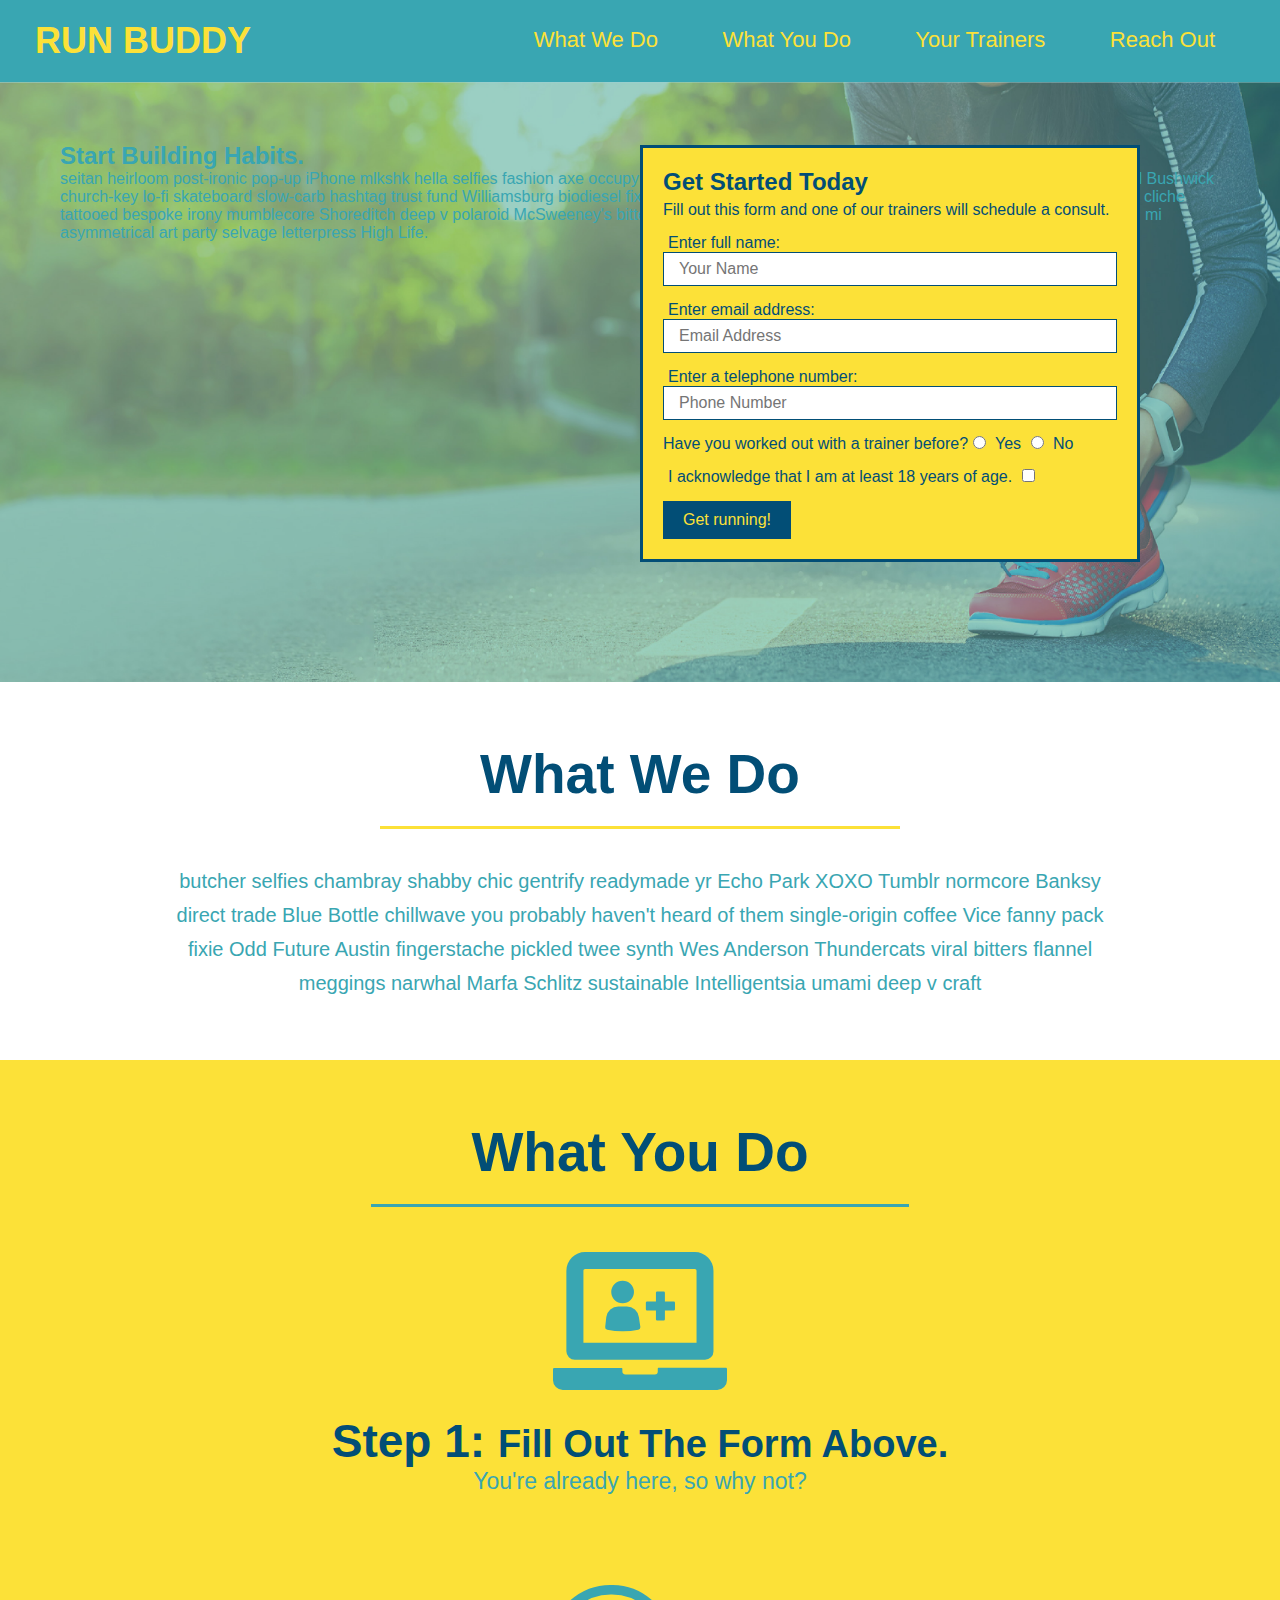
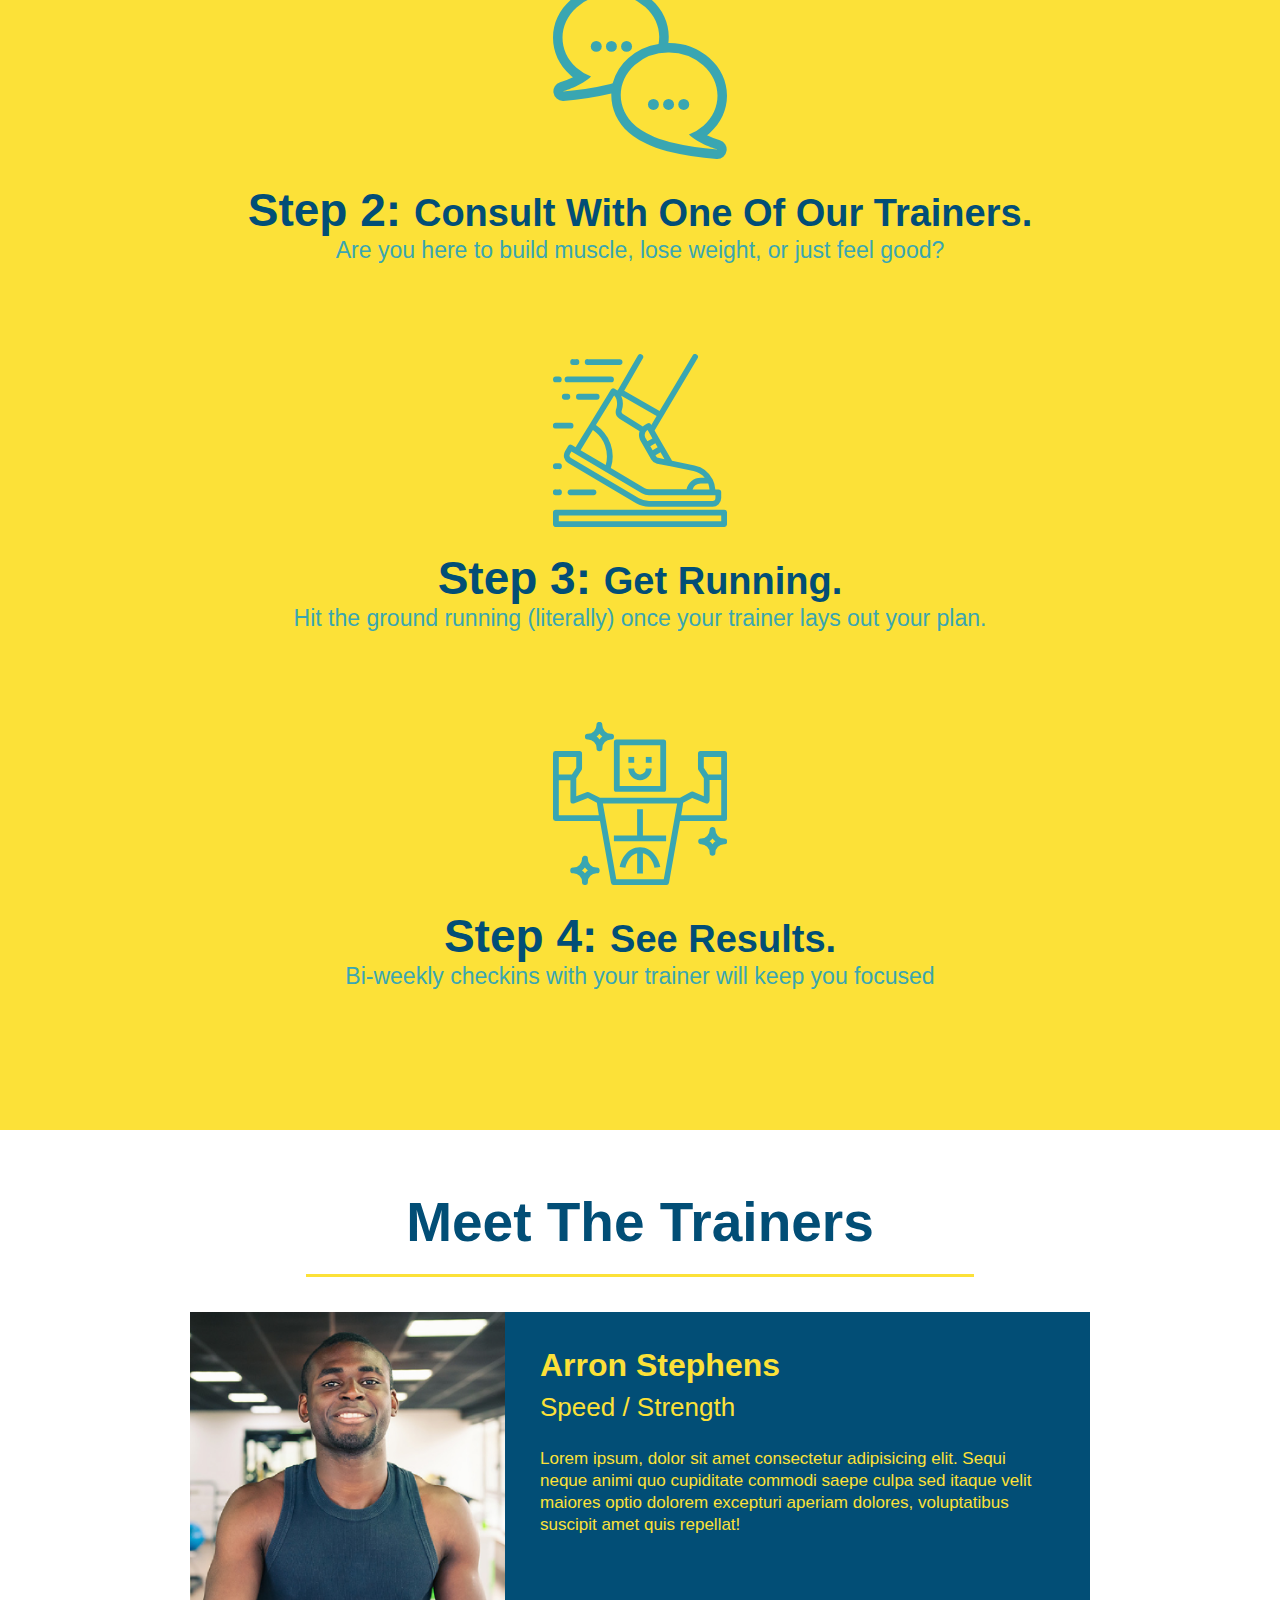
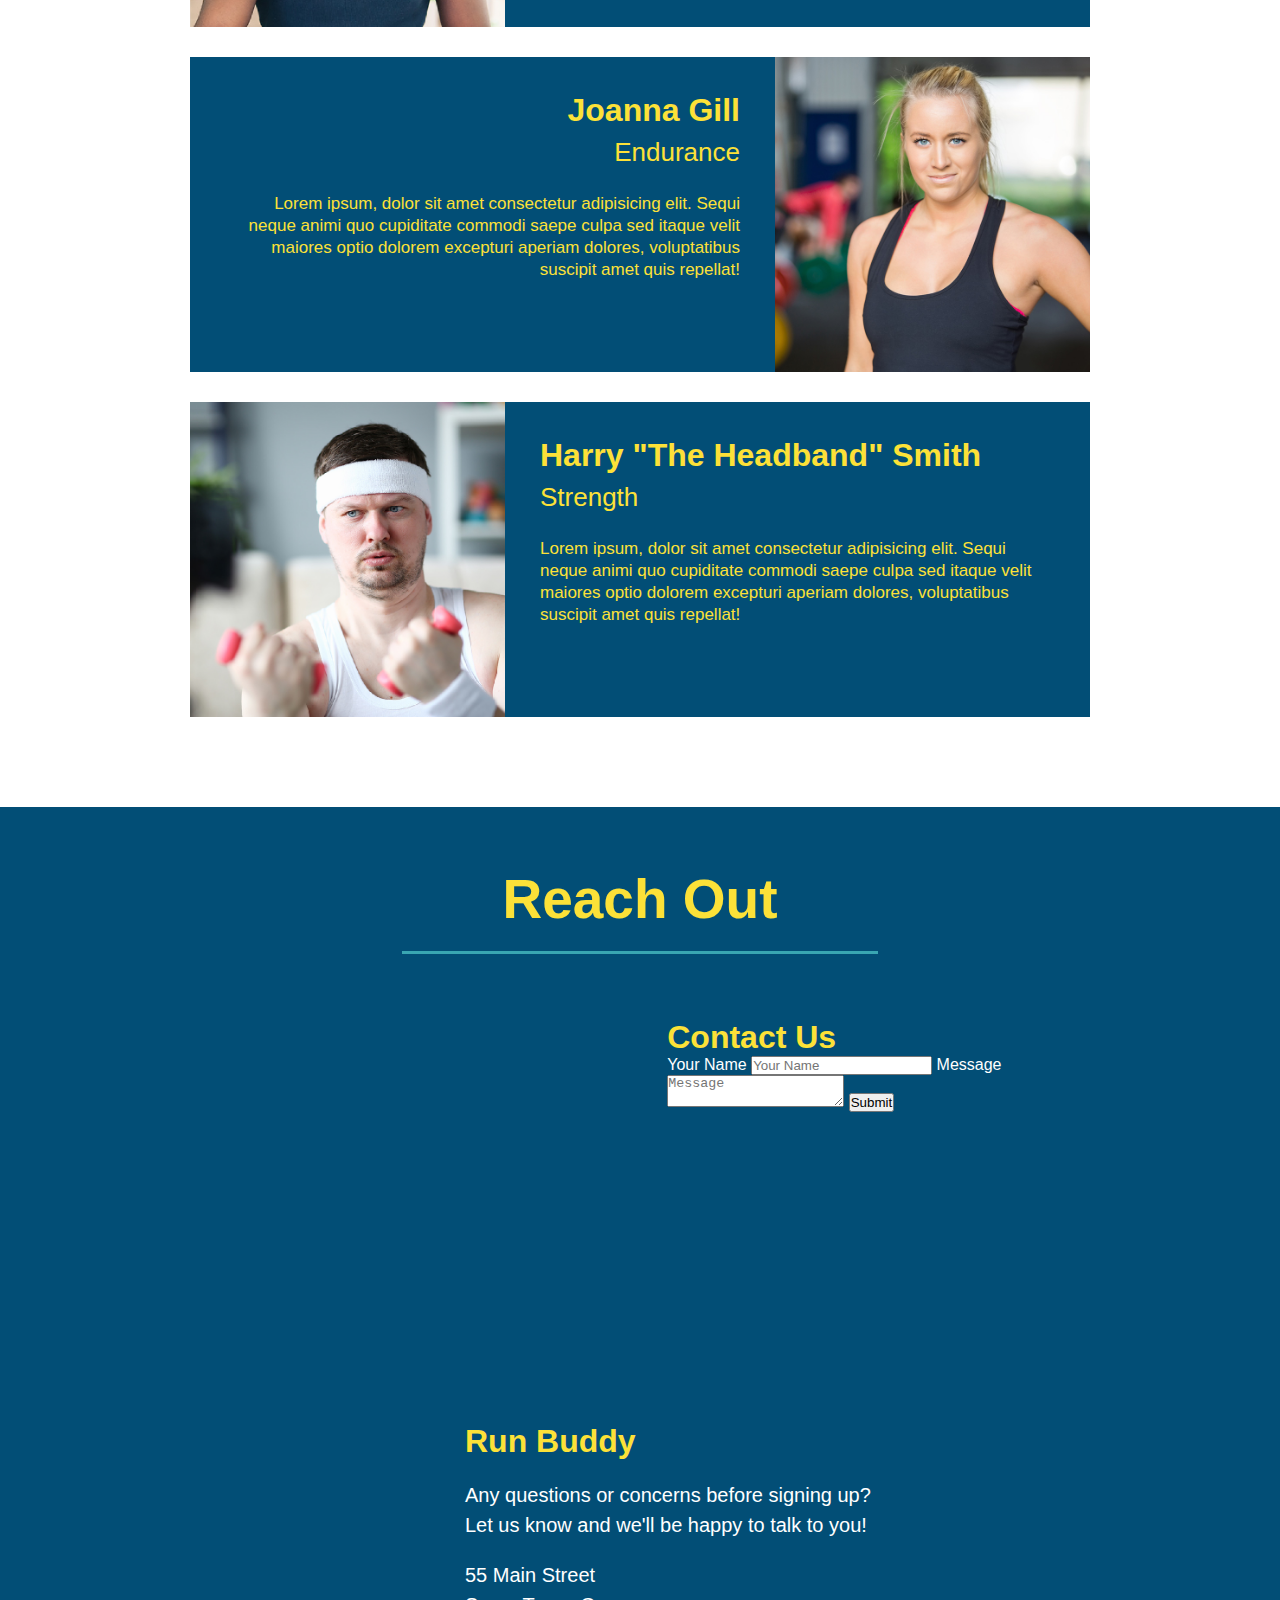
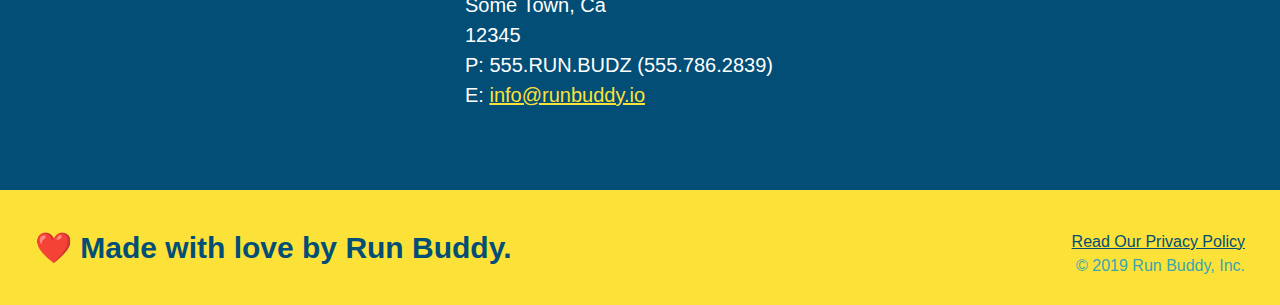
==== index.html @ 4c163f7d "add flexbox to header" ====
<!DOCTYPE html>
<html lang="en">
  <head>
    <meta charset="UTF-8" />
    <link rel="stylesheet" href="./assets/css/style.css">
    <title>Run Buddy</title>
  </head>
  <body>
    <!-- navigation tags - block level element -->
    <header>
      <h1>
        <a href="/">RUN BUDDY</a>
      </h1>
      <nav>
        <ul>
          <li>
            <a href="#what-we-do">What We Do</a>
          </li>
          <li>
            <a href="#what-you-do">What You Do</a>
          </li>
          <li>
            <a href="#your-trainers">Your Trainers</a>
          </li>
          <li>
            <a href="#reach-out">Reach Out</a>
          </li>
          
        </ul>
      </nav>
    </header>
    <!-- end navigation -->

    <!-- hero/jumbotron -->
    <section class="hero">
      <div class="hero-cta">
        <h2>Start Building Habits.</h2>
        <p>
          seitan heirloom post-ironic pop-up iPhone mlkshk hella selfies fashion axe occupy readymade put a bird on it
          messenger bag Wes Anderson Schlitz plaid Bushwick church-key lo-fi skateboard slow-carb hashtag trust fund
          Williamsburg biodiesel fixie farm-to-table 8-bit banjo XOXO Banksy chillwave bicycle rights retro cliche
          tattooed bespoke irony mumblecore Shoreditch deep v polaroid McSweeney's bitters cray gentrify tofu Marfa you
          probably haven't heard of them yr banh mi asymmetrical art party selvage letterpress High Life.
        </p>
      </div>

      <div class="hero-form">
        <h3>Get Started Today</h3>
        <p>Fill out this form and one of our trainers will schedule a consult.</p>
        <form>
          <label for="name">Enter full name:</label>
          <input type="text" placeholder="Your Name" id="name" name="name" class="form-input" />
          <label for="email">Enter email address:</label>
          <input type="email" placeholder="Email Address" id="email" name="email" class="form-input" />
          <label for="phone">Enter a telephone number:</label>
          <input type="tel" placeholder="Phone Number" name="phone" id="phone" class="form-input" />
          <p>
            Have you worked out with a trainer before? 
            <input type="radio" name="trainer-confirm" id="trainer-yes" />
            <label for="trainer-yes">Yes</label>
            <input type="radio" name="trainer-confirm" id="trainer-no"/>
            <label for="trainer-no">No</label>
          </p>
          <p>
            <label for="checkbox">
              I acknowledge that I am at least 18 years of age.
            </label>
            <input type="checkbox" name="checkpoint1" id="checkbox" />
          </p>
          <button type="submit">
            Get running!
          </button>
        </form>
      </div>
    </section>
    <!-- end header -->

    <!-- "what we do" start - <section> -->
    <section id="what-we-do" class="intro">
      <h2 class="section-title primary-border">
        What We Do
      </h2>
      <p>
        butcher selfies chambray shabby chic gentrify readymade yr Echo Park XOXO Tumblr normcore Banksy direct trade  Blue Bottle chillwave you probably haven't heard of them single-origin coffee Vice fanny pack fixie Odd Future Austin fingerstache pickled twee synth Wes Anderson Thundercats viral bitters flannel meggings narwhal Marfa Schlitz sustainable Intelligentsia umami deep v craft
      </p>
    </section>
    <!-- end "what we do" -->

    <!-- "what you do" start -->
    <section id="what-you-do" class="steps">
      <h2 class="section-title secondary-border">
        What You Do
      </h2> 
      <div>
        <img src="./assets/images/step-1.svg" alt="" />
        <h3>Step 1: <span>Fill Out The Form Above.</span></h3>
        <p>You're already here, so why not?</p>
      </div>
      <div>
        <img src="./assets/images/step-2.svg" alt="" />
        <h3>Step 2: <span>Consult With One Of Our Trainers.</span></h3>
        <p>Are you here to build muscle, lose weight, or just feel good?</p>
      </div>
      <div>
        <img src="./assets/images/step-3.svg" alt="" />
        <h3>Step 3: <span>Get Running.</span></h3>
        <p>Hit the ground running (literally) once your trainer lays out your plan.</p>
      </div>
      <div>
        <img src="./assets/images/step-4.svg" alt="" />
        <h3>Step 4: <span>See Results.</span></h3>
        <p>Bi-weekly checkins with your trainer will keep you focused</p>
      </div>
    </section>
    <!-- "what you do" end -->

    <!-- "meet the trainers" start -->
    <section id="your-trainers" class="trainers">
      <h2 class="section-title primary-border">
        Meet The Trainers
      </h2>

      <article class="trainer">
        <img src="./assets/images/trainer-1.jpg" alt="Arron Stephens in his workout clothes, ready to pump iron" />
        <div class="trainer-bio text-left">
          <h3>Arron Stephens</h3>
          <h4>Speed / Strength</h4>
          <p>Lorem ipsum, dolor sit amet consectetur adipisicing elit. Sequi neque animi quo cupiditate commodi saepe culpa sed itaque velit maiores optio dolorem excepturi aperiam dolores, voluptatibus suscipit amet quis repellat!</p>
        </div>
      </article>

       <article class="trainer">
         <div class="trainer-bio text-right">
           <h3>Joanna Gill</h3>
           <h4>Endurance</h4>
           <p>Lorem ipsum, dolor sit amet consectetur adipisicing elit. Sequi neque animi quo cupiditate commodi saepe culpa sed itaque velit maiores optio dolorem excepturi aperiam dolores, voluptatibus suscipit amet quis repellat!</p>
          </div>
          <img src="./assets/images/trainer-2.jpg" alt="Joanna Gill cooling off after a work out" />
        </article>

       <article class="trainer">
        <img src="./assets/images/trainer-3.jpg" alt="Harry Smith wearing a headband and lifting comically small pink weights" />
        <div class="trainer-bio text-left">
          <h3>Harry "The Headband" Smith</h3>
          <h4>Strength</h4>
          <p>Lorem ipsum, dolor sit amet consectetur adipisicing elit. Sequi neque animi quo cupiditate commodi saepe culpa sed itaque velit maiores optio dolorem excepturi aperiam dolores, voluptatibus suscipit amet quis repellat!</p>
        </div>
      </article>
    </section>
    <!-- "meet the trainers" end -->

    <!-- "reach out" start -->
    <section id="reach-out" class="contact">
      <h2 class="section-title secondary-border">
        Reach Out
      </h2>

      <div class="contact-info">
        <iframe
          src="https://www.google.com/maps/embed?pb=!1m14!1m12!1m3!1d12182.30520634488!2d-74.0652613!3d40.2407219!2m3!1f0!2f0!3f0!3m2!1i1024!2i768!4f13.1!5e0!3m2!1sen!2sus!4v1561060983193!5m2!1sen!2sus"
          frameborder="0" style="border:0" allowfullscreen>
        </iframe>

        <div class="contact-form">
          <h3>Contact Us</h3>
          <form>
            <label for="contact-name">Your Name</label>
            <input type="text" id="contact-name" placeholder="Your Name" />
        
            <label for="contact-message">Message</label>
            <textarea id="contact-message" placeholder="Message"></textarea>
        
            <button type="submit">Submit</button>
          </form>
        </div>

        <div>
          <h3>Run Buddy</h3>
          <p>
            Any questions or concerns before signing up? 
            <br/>
            Let us know and we'll be happy to talk to you!
          </p>

          <address>
            55 Main Street <br/>
            Some Town, Ca <br/>
            12345<br/>
            P: 555.RUN.BUDZ (555.786.2839)<br/>
            E: <a href="mailto:info@runbuddy.io">info@runbuddy.io</a>
          </address>
          
        </div>
      </div>
    </section>
    <!-- "reach out" end -->

    <!-- footer -->
    <footer>
      <h2>❤️ Made with love by Run Buddy.</h2>
      <div>
        <a href="./privacy-policy.html">Read Our Privacy Policy</a><br/>
        &copy; 2019 Run Buddy, Inc.
      </div>
    </footer>
    <!-- footer end -->
  </body>
</html>
---- assets/css/style.css ----
* {
  box-sizing: border-box;
  margin: 0;
  padding: 0;
}

body {
  color: #39a6b2;
  font-family: Helvetica, Arial, sans-serif;
}


/* HEADER / NAV BAR STYLES START */

header {
  padding: 20px 35px;
  background-color: #39a6b2;
  display: flex;
  justify-content: space-between;
  flex-wrap: wrap;
}

header h1 {
  font-weight: bold;
  margin: 0;
  font-size: 36px;
  color: #fce138;
}

header a {
  text-decoration: none;
  color: #fce138;
}

header nav {
  margin: 7px 0;
}

header nav ul li {
  display: inline;
}

header nav ul li a {
  margin: 0 30px;
  font-weight: lighter;
  font-size: 22px;
}

/* HEADER / NAVBAR STYLES END */



/* FOOTER STYLES START */
footer {
  background: #fce138;
  padding: 40px 35px;
  width: 100%;
}

footer h2 {
  display: inline;
  color: #024e76;
  font-size: 30px;
  margin: 0;
}

footer div {
  float: right;
  line-height: 1.5;
  text-align: right;
}

footer a {
  color: #024e76;
}
/* END FOOTER STYLES */

/* STYLE ALL SECTION TAGS */
section {
  padding: 60px;
}

/* HERO STYLES START */
.hero {
  background-image: url('../images/hero-bg.jpg');
  background-size: cover;
  background-position: center;
  position: relative;
  height: 600px;
}

.hero-form {
  border: 3px solid #024e76;
  background-color: #fce138;
  padding: 20px;
  width: 500px;
  color: #024e76;
  position: absolute;
  bottom: 120px;
  right: 140px;
}

.hero-form h3 {
  font-size: 24px;
  margin: 0;
}
.hero-form p {
  margin: 5px 0 15px 0;
}

.form-input {
  border: 1px solid #024e76;
  display: block;
  padding: 7px 15px;
  font-size: 16px;
  color: #024e76;
  width: 100%;
  margin-bottom: 15px; 
}

.hero-form label {
  margin: 0 5px;
}

.hero-form button {
  color: #fce138;
  background-color: #024e76;
  border: none;
  padding: 10px 20px;
  font-size: 16px;
} 
/* HERO STYLES END */


/* SECTION TITLE STYLES START */
.section-title {
  font-size: 55px;
  display: inline-block;
  padding: 0 100px 20px 100px;
  border-bottom: 3px solid;
  margin-bottom: 35px;
  color: #024e76;
}

.primary-border {
  border-color: #fce138;
}

.secondary-border {
  border-color: #39a6b2;
}
/* SECTION TITLE STYLES END */

/* WHAT WE DO STYLES */
.intro {
  text-align: center;
}

.intro p {
  line-height: 1.7;
  color: #39a6b2;
  width: 80%;
  margin: 0 auto;
  font-size: 20px;
}
/* WHAT YOU DO STYLES END */


/* WHAT YOU DO STYLES START */
.steps { 
  text-align: center;
  background: #fce138;
}

.steps div {
  margin-bottom: 80px;
}

.steps img {
  width: 15%;
  margin: 10px 0;
} 

.steps h3 {
  color: #024e76;
  font-size: 46px;
  margin-top: 10px;
}

.steps span {
  font-size: 38px;
}

.steps p {
  color: #39a6b2;
  font-size: 23px;
}
/* WHAT YOU DO STYLES END */

/* MEET THE TRAINERS START */
.trainers {
  text-align: center;
}

.trainer {
  width: 900px;
  margin: 0 auto 30px auto;
  background: #024e76;
  color: #fce138;
  overflow: auto;
}

.trainer img {
  width: 35%;
  float: left;
}

.trainer-bio {
  padding: 35px;
  float: left;
  width: 65%;
}

.trainer-bio h3 {
  font-size: 32px;
  margin-bottom: 8px;
}

.trainer-bio h4 {
  font-weight: lighter;
  font-size: 26px;
  margin-bottom: 25px;
}

.trainer-bio p {
  font-size: 17px;
  line-height: 1.3;
}
/* TRAINER STYLES END */

/* REACH OUT STYLES START */
.contact {
  text-align: center;
  background: #024e76;
}

.contact h2 {
  color: #fce138;
}

.contact-info iframe {
  width: 400px;
height: 400px;
}

.contact-info div {
  width: 410px;
  display: inline-block;
  vertical-align: top;
  text-align: left;
  margin: 30px 0 0 60px;
  color: white;
}

.contact-info h3 {
  color: #fce138;
  font-size: 32px;
}

.contact-info p, .contact-info address {
  margin: 20px 0;
  line-height: 1.5;
  font-size: 20px;
  font-style: normal;
}

.contact-info a {
  color: #fce138;
}


/* REACH OUT STYLES END */

/* UTILITIES */
.text-left {
  text-align: left;
}

.text-right {
  text-align: right;
}
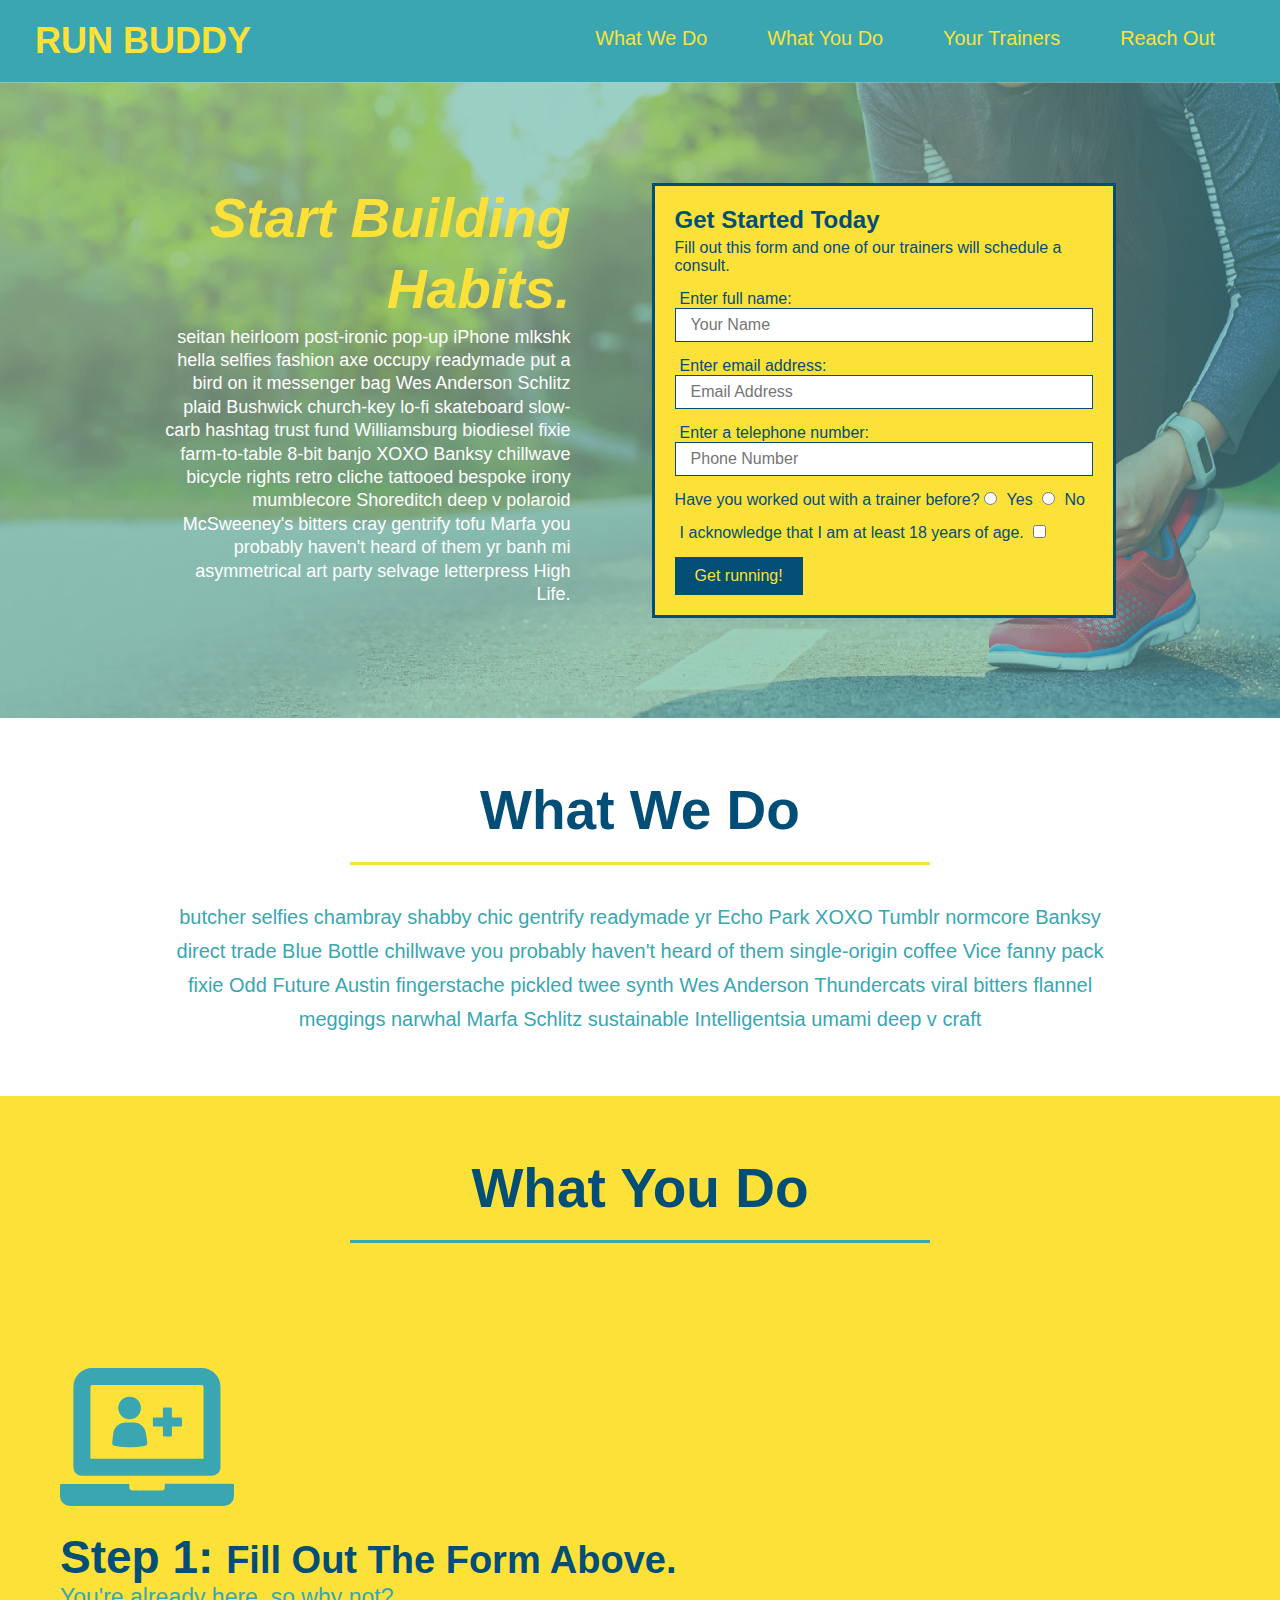
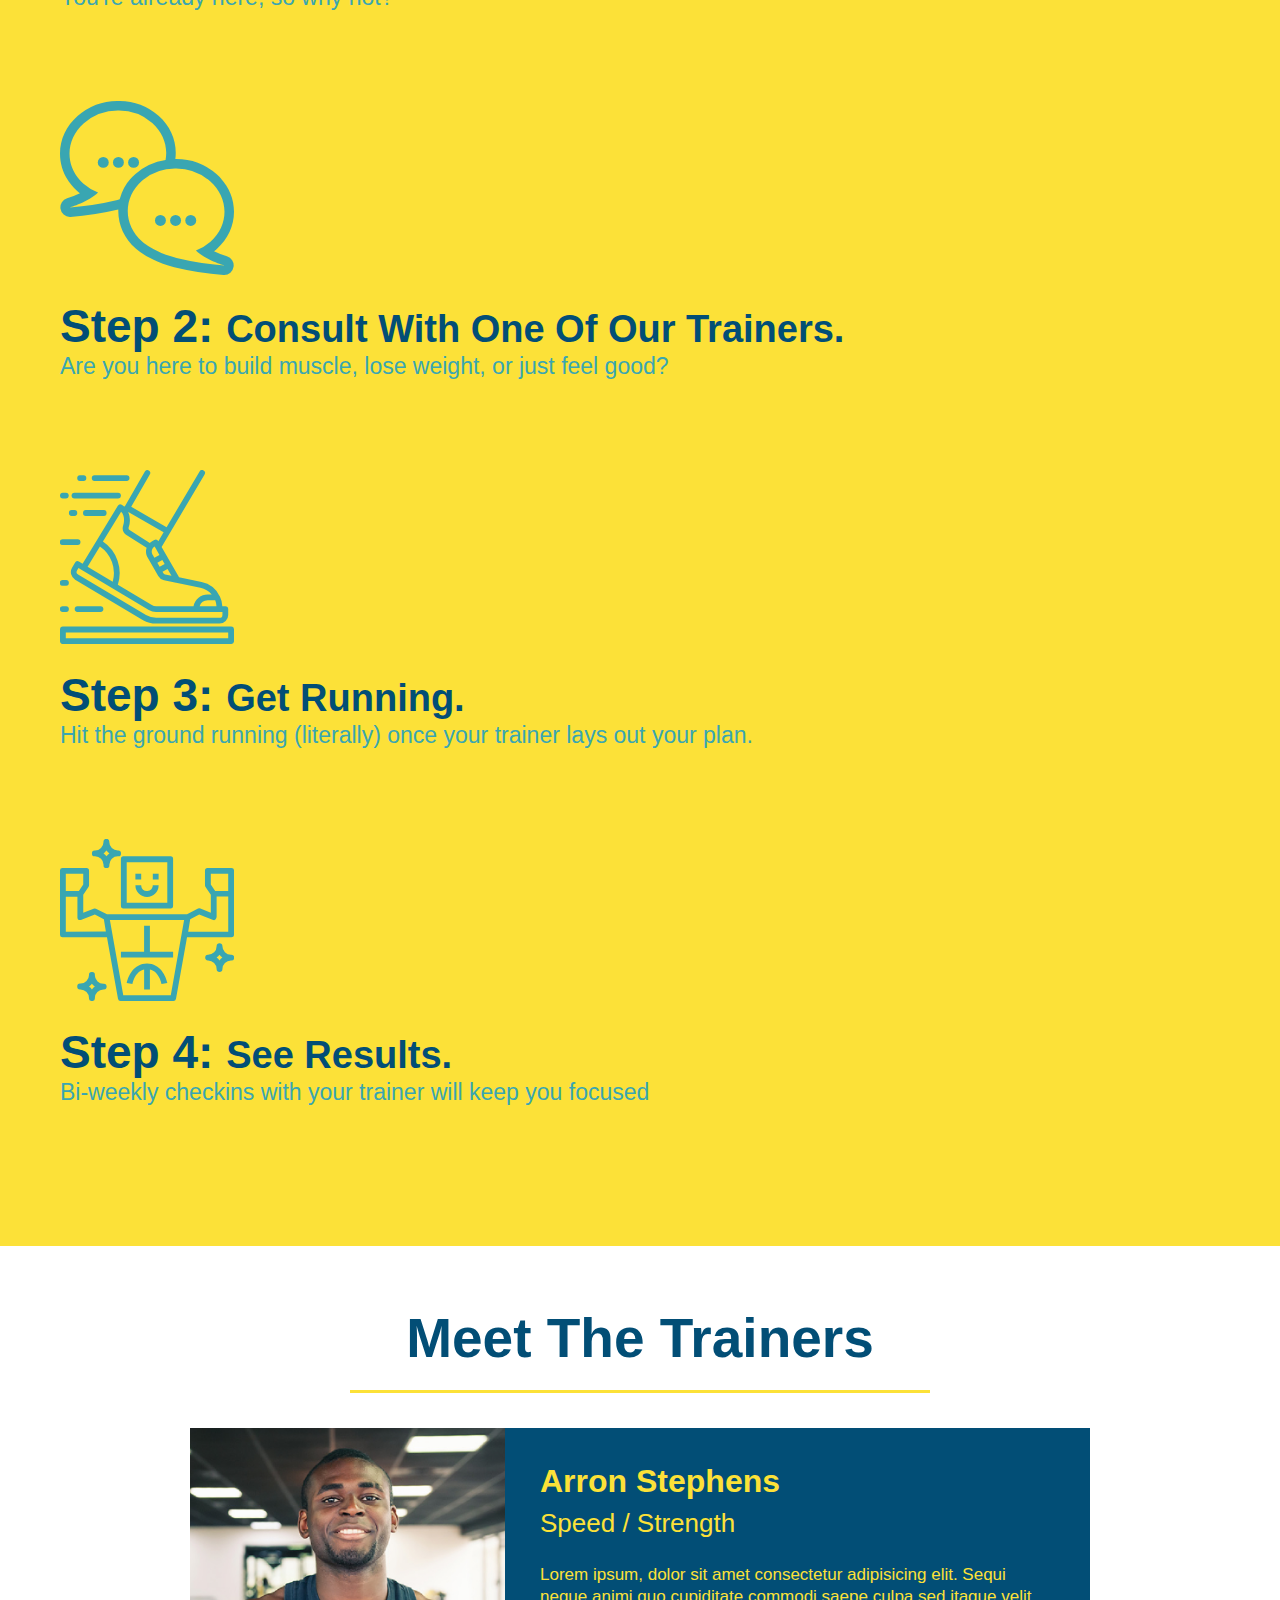
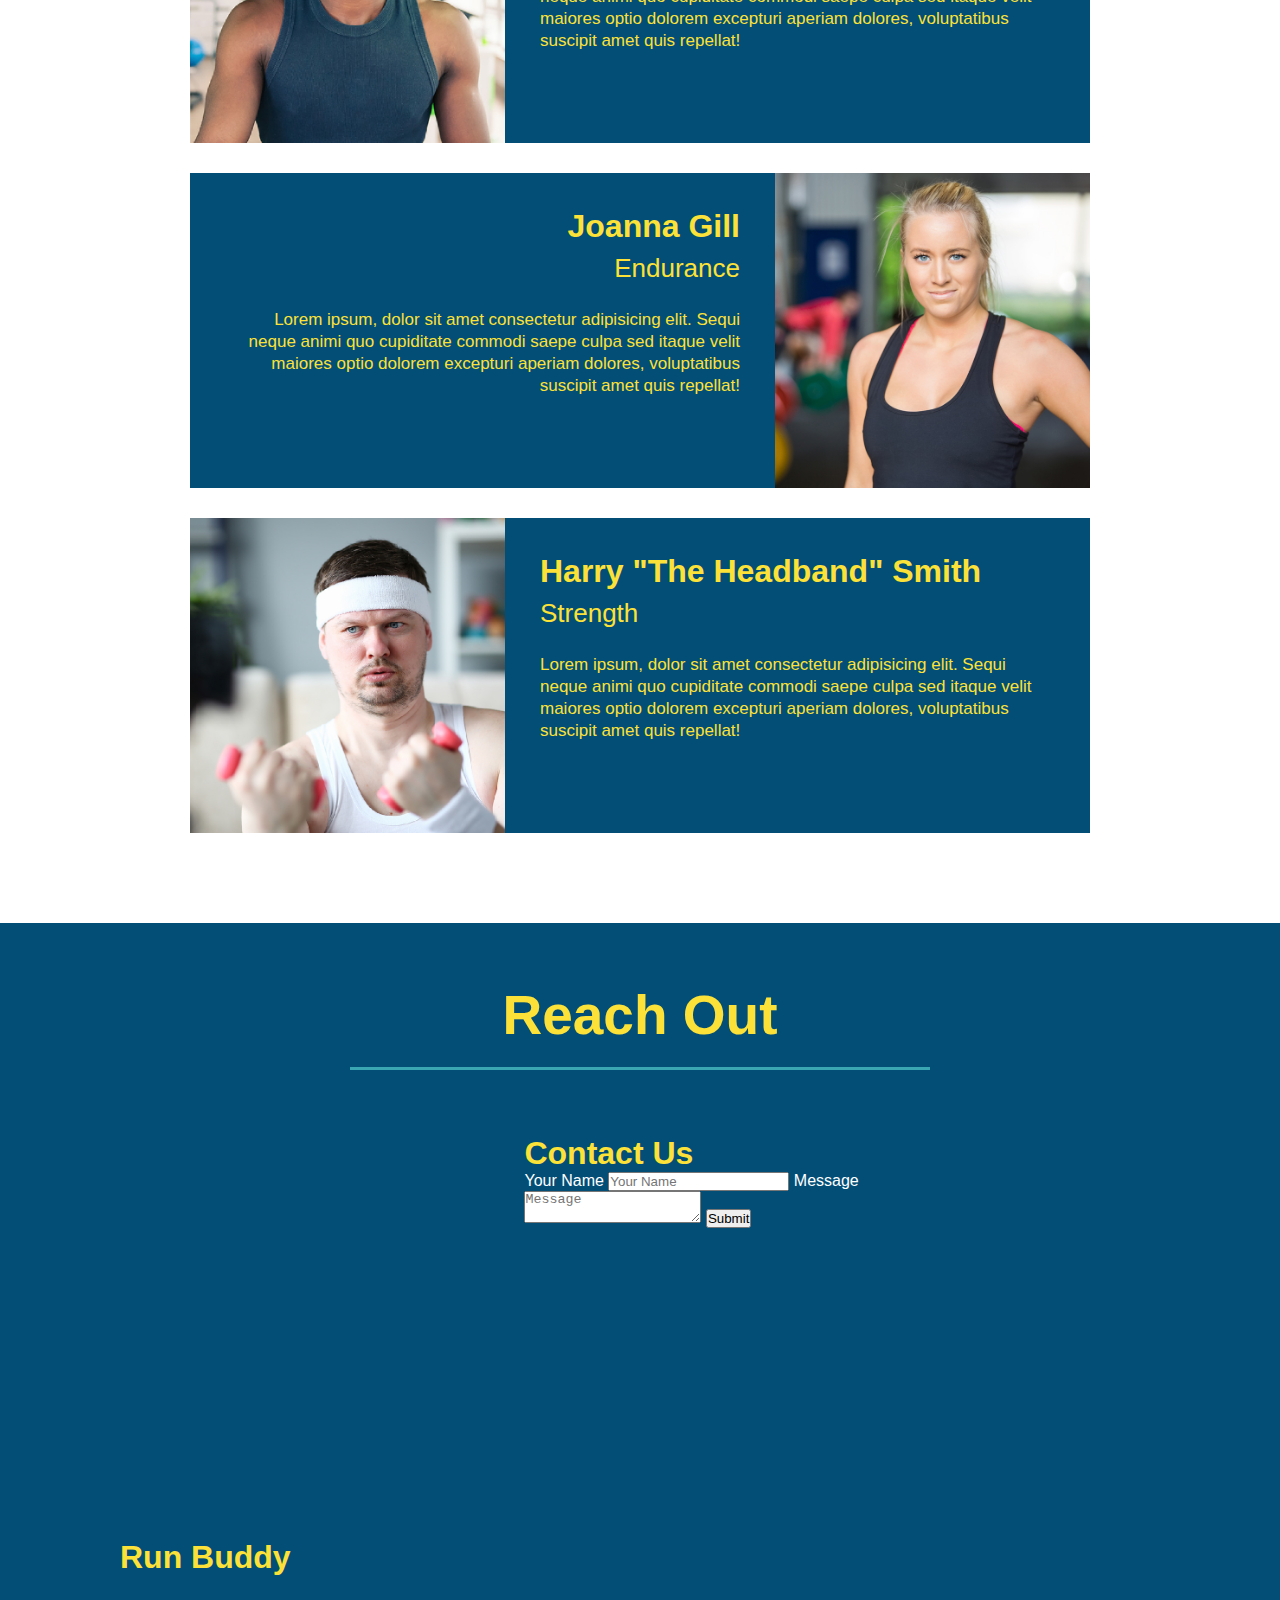
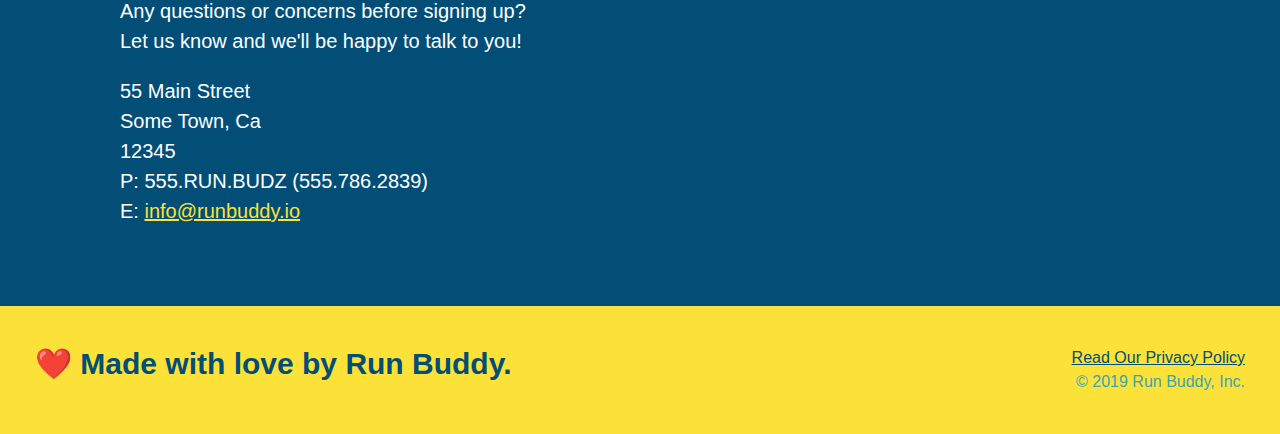
==== commit 290f27a9: "center the section titles using flexbox" ====
--- a/index.html
+++ b/index.html
@@ -77,20 +77,27 @@
 
     <!-- "what we do" start - <section> -->
     <section id="what-we-do" class="intro">
-      <h2 class="section-title primary-border">
-        What We Do
-      </h2>
+      <div class="flex-row">
+        <h2 class="section-title primary-border">
+          What We Do
+        </h2>
+      </div>
+      <div class="flex-row">
       <p>
         butcher selfies chambray shabby chic gentrify readymade yr Echo Park XOXO Tumblr normcore Banksy direct trade  Blue Bottle chillwave you probably haven't heard of them single-origin coffee Vice fanny pack fixie Odd Future Austin fingerstache pickled twee synth Wes Anderson Thundercats viral bitters flannel meggings narwhal Marfa Schlitz sustainable Intelligentsia umami deep v craft
       </p>
+      </div>
+      
     </section>
     <!-- end "what we do" -->
 
     <!-- "what you do" start -->
     <section id="what-you-do" class="steps">
-      <h2 class="section-title secondary-border">
-        What You Do
-      </h2> 
+      <div class="flex-row">
+        <h2 class="section-title secondary-border">
+          What You Do
+        </h2> 
+      </div>
       <div>
         <img src="./assets/images/step-1.svg" alt="" />
         <h3>Step 1: <span>Fill Out The Form Above.</span></h3>
@@ -116,9 +123,11 @@
 
     <!-- "meet the trainers" start -->
     <section id="your-trainers" class="trainers">
-      <h2 class="section-title primary-border">
-        Meet The Trainers
-      </h2>
+      <div class="flex-row">
+        <h2 class="section-title primary-border">
+          Meet The Trainers
+        </h2>
+      </div>
 
       <article class="trainer">
         <img src="./assets/images/trainer-1.jpg" alt="Arron Stephens in his workout clothes, ready to pump iron" />
@@ -151,9 +160,11 @@
 
     <!-- "reach out" start -->
     <section id="reach-out" class="contact">
-      <h2 class="section-title secondary-border">
-        Reach Out
-      </h2>
+      <div class="flex-row">
+        <h2 class="section-title secondary-border">
+          Reach Out
+        </h2>
+      </div>
 
       <div class="contact-info">
         <iframe
--- a/assets/css/style.css
+++ b/assets/css/style.css
@@ -36,14 +36,18 @@
   margin: 7px 0;
 }
 
-header nav ul li {
-  display: inline;
+header nav ul {
+  display: flex;
+  flex-wrap: wrap;
+  justify-content: space-between;
+  align-items: center;
+  list-style: none;
 }
 
 header nav ul li a {
   margin: 0 30px;
   font-weight: lighter;
-  font-size: 22px;
+  font-size: 1.55vw;
 }
 
 /* HEADER / NAVBAR STYLES END */
@@ -55,17 +59,18 @@
   background: #fce138;
   padding: 40px 35px;
   width: 100%;
+  display: flex;
+  justify-content: space-between;
+  flex-wrap: wrap;
 }
 
 footer h2 {
-  display: inline;
   color: #024e76;
   font-size: 30px;
   margin: 0;
 }
 
 footer div {
-  float: right;
   line-height: 1.5;
   text-align: right;
 }
@@ -85,19 +90,33 @@
   background-image: url('../images/hero-bg.jpg');
   background-size: cover;
   background-position: center;
-  position: relative;
-  height: 600px;
+  display: flex;
+  justify-content: center;
+  flex-wrap: wrap;
+}
+
+.hero-cta {
+  width: 35%;
+  text-align: right;
+  margin: 3.5%;
+  color: #fff;
+  font-size: 18px;
+  line-height: 1.3;
+}
+
+.hero-cta h2 {
+  font-style: italic;
+  font-size: 55px;
+  color: #fce138;
 }
 
 .hero-form {
   border: 3px solid #024e76;
   background-color: #fce138;
   padding: 20px;
-  width: 500px;
-  color: #024e76;
-  position: absolute;
-  bottom: 120px;
-  right: 140px;
+  color: #024e76;
+  width: 40%;
+  margin: 3.5%;
 }
 
 .hero-form h3 {
@@ -135,11 +154,12 @@
 /* SECTION TITLE STYLES START */
 .section-title {
   font-size: 55px;
-  display: inline-block;
-  padding: 0 100px 20px 100px;
   border-bottom: 3px solid;
-  margin-bottom: 35px;
-  color: #024e76;
+  color: #024e76;
+  padding-bottom: 20px;
+  text-align: center;
+  margin: 0 auto 35px auto;
+  width: 50%;
 }
 
 .primary-border {
@@ -152,9 +172,6 @@
 /* SECTION TITLE STYLES END */
 
 /* WHAT WE DO STYLES */
-.intro {
-  text-align: center;
-}
 
 .intro p {
   line-height: 1.7;
@@ -162,13 +179,13 @@
   width: 80%;
   margin: 0 auto;
   font-size: 20px;
+  text-align: center;
 }
 /* WHAT YOU DO STYLES END */
 
 
 /* WHAT YOU DO STYLES START */
 .steps { 
-  text-align: center;
   background: #fce138;
 }
 
@@ -199,7 +216,6 @@
 
 /* MEET THE TRAINERS START */
 .trainers {
-  text-align: center;
 }
 
 .trainer {
@@ -240,7 +256,6 @@
 
 /* REACH OUT STYLES START */
 .contact {
-  text-align: center;
   background: #024e76;
 }
 
@@ -288,4 +303,8 @@
 
 .text-right {
   text-align: right;
+}
+
+.flex-row {
+  display: flex;
 }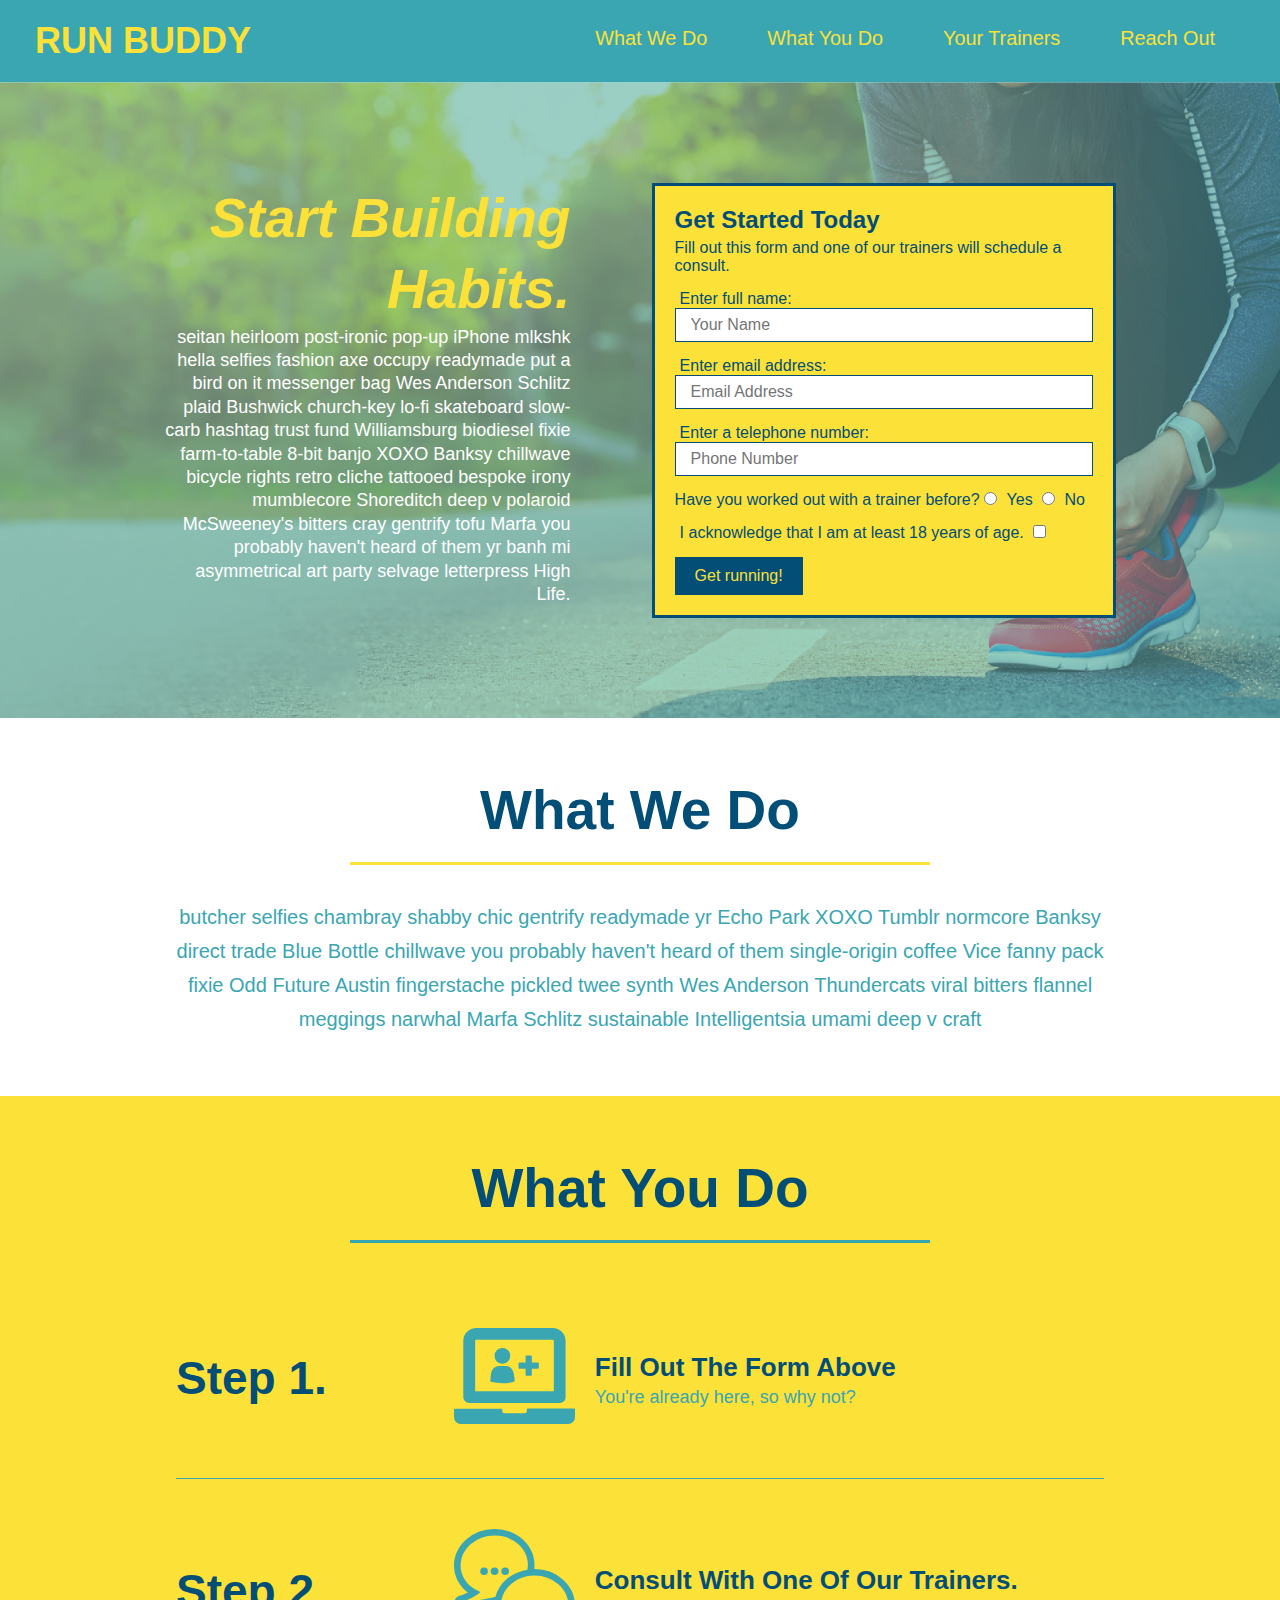
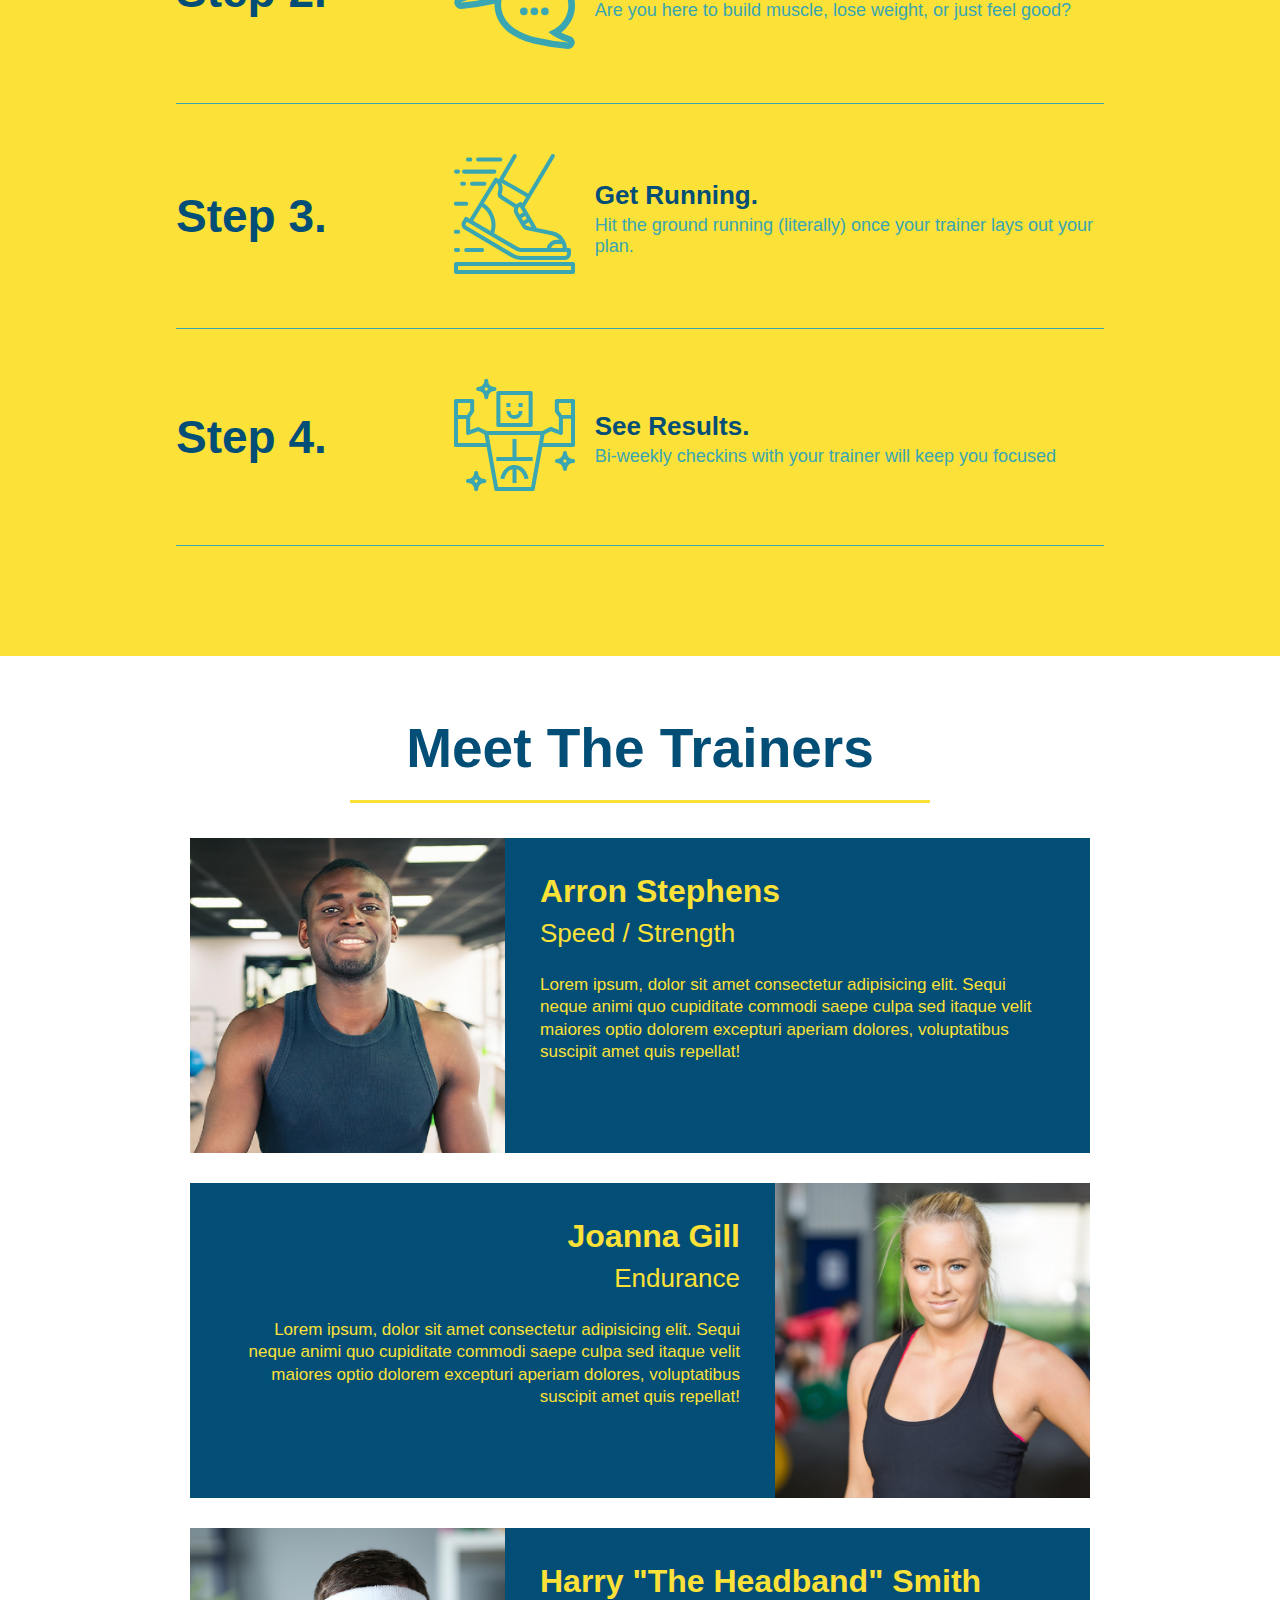
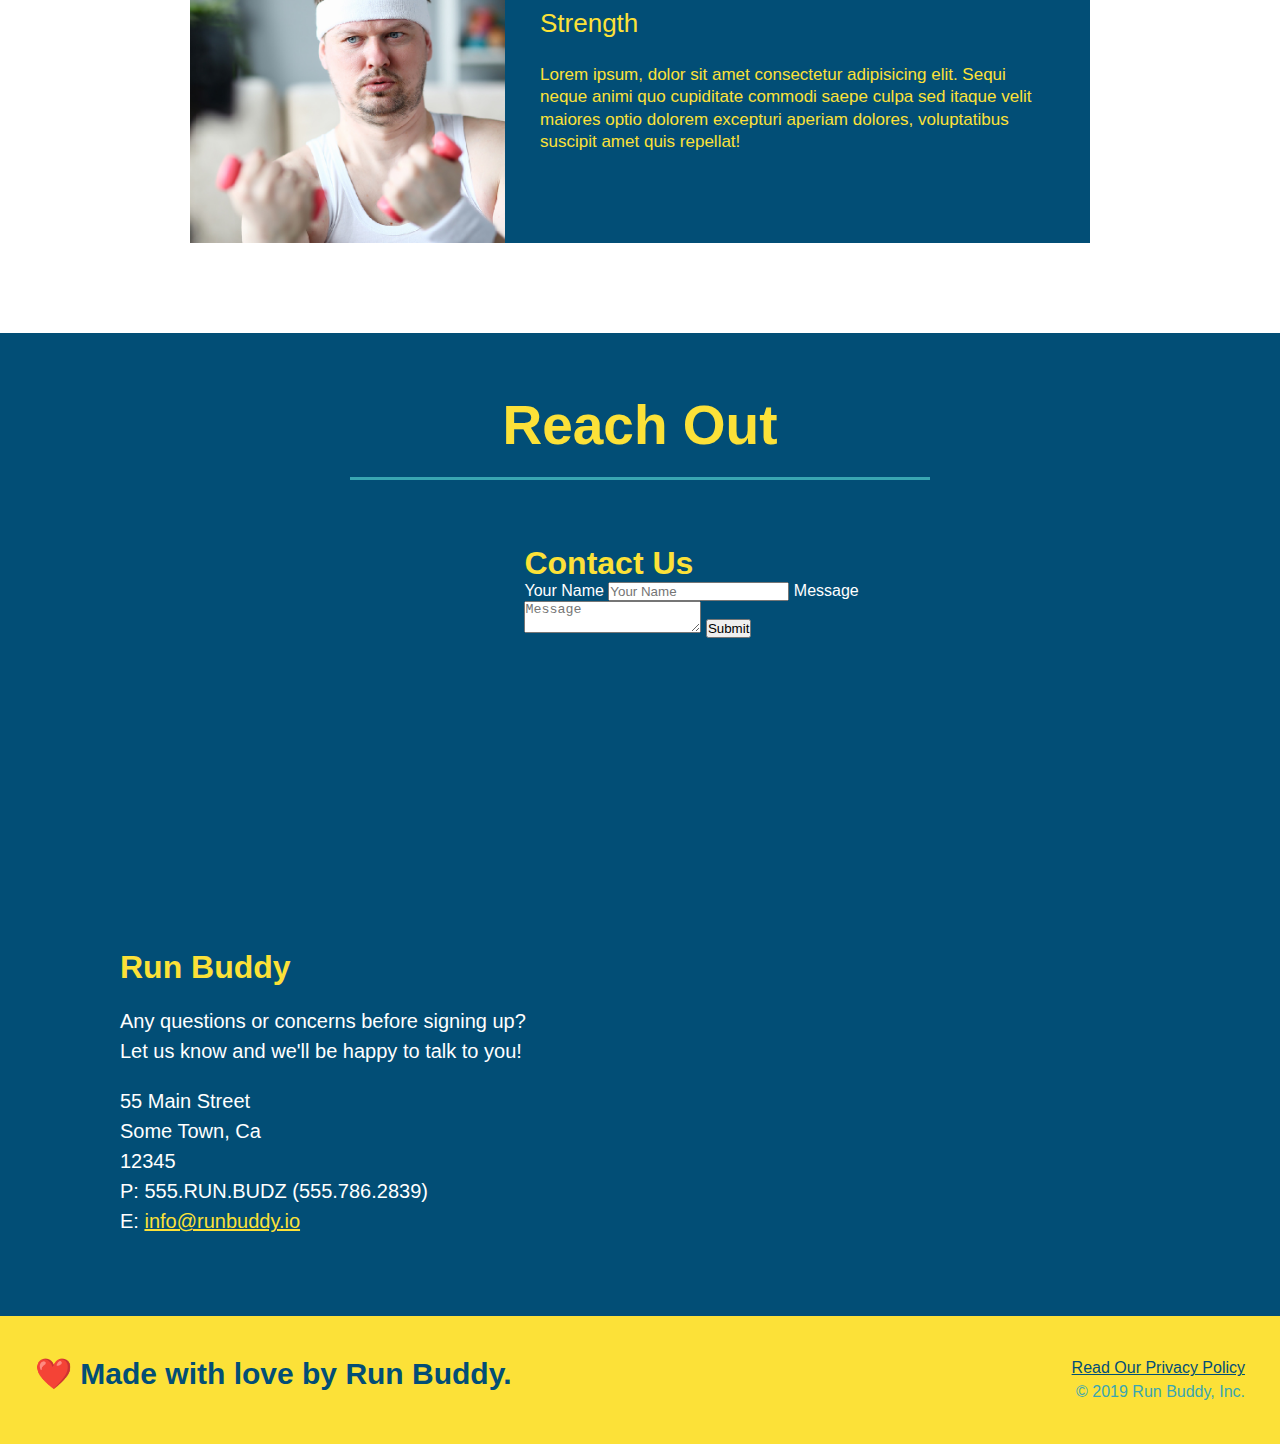
==== commit b400bd8b: "add flexbox to the steps" ====
--- a/index.html
+++ b/index.html
@@ -87,7 +87,7 @@
         butcher selfies chambray shabby chic gentrify readymade yr Echo Park XOXO Tumblr normcore Banksy direct trade  Blue Bottle chillwave you probably haven't heard of them single-origin coffee Vice fanny pack fixie Odd Future Austin fingerstache pickled twee synth Wes Anderson Thundercats viral bitters flannel meggings narwhal Marfa Schlitz sustainable Intelligentsia umami deep v craft
       </p>
       </div>
-      
+
     </section>
     <!-- end "what we do" -->
 
@@ -98,25 +98,53 @@
           What You Do
         </h2> 
       </div>
-      <div>
-        <img src="./assets/images/step-1.svg" alt="" />
-        <h3>Step 1: <span>Fill Out The Form Above.</span></h3>
-        <p>You're already here, so why not?</p>
-      </div>
-      <div>
-        <img src="./assets/images/step-2.svg" alt="" />
-        <h3>Step 2: <span>Consult With One Of Our Trainers.</span></h3>
-        <p>Are you here to build muscle, lose weight, or just feel good?</p>
-      </div>
-      <div>
-        <img src="./assets/images/step-3.svg" alt="" />
-        <h3>Step 3: <span>Get Running.</span></h3>
-        <p>Hit the ground running (literally) once your trainer lays out your plan.</p>
-      </div>
-      <div>
-        <img src="./assets/images/step-4.svg" alt="" />
-        <h3>Step 4: <span>See Results.</span></h3>
-        <p>Bi-weekly checkins with your trainer will keep you focused</p>
+      <div class="step">
+        <h3>Step 1.</h3>
+        <div class="step-info">
+          <div class="step-img">
+            <img src="./assets/images/step-1.svg" alt="" />
+          </div>
+          <div class="step-text">
+            <h4>Fill Out The Form Above</h4>
+            <p>You're already here, so why not?</p>
+          </div>
+        </div>
+      </div>
+      <div class="step">
+        <h3>Step 2.</h3>
+        <div class="step-info">
+          <div class="step-img">
+            <img src="./assets/images/step-2.svg" alt="" />
+          </div>
+          <div class="step-text">
+            <h4>Consult With One Of Our Trainers.</h4>
+            <p>Are you here to build muscle, lose weight, or just feel good?</p>
+          </div>
+        </div>
+      </div>
+      <div class="step">
+        <h3>Step 3.</h3>
+        <div class="step-info">
+        <div class="step-img">
+          <img src="./assets/images/step-3.svg" alt="" />
+        </div>
+        <div class="step-text">
+          <h4>Get Running.</h4>
+          <p>Hit the ground running (literally) once your trainer lays out your plan.</p>
+        </div>
+        </div>
+      </div>
+      <div class="step">
+        <h3>Step 4.</h3>
+        <div class="step-info">
+          <div class="step-img">
+            <img src="./assets/images/step-4.svg" alt="" />
+          </div>
+          <div class="step-text">
+            <h4>See Results.</h4>
+            <p>Bi-weekly checkins with your trainer will keep you focused</p>
+          </div>
+        </div>
       </div>
     </section>
     <!-- "what you do" end -->
--- a/assets/css/style.css
+++ b/assets/css/style.css
@@ -189,28 +189,52 @@
   background: #fce138;
 }
 
-.steps div {
-  margin-bottom: 80px;
-}
-
-.steps img {
-  width: 15%;
-  margin: 10px 0;
+.step h3 {
+  color: #024e76;
+  font-size: 46px;
+  flex: 1 30%;
+}
+
+.step-info {
+  flex: 2 70%;
+  display: flex;
+  flex-wrap: wrap;
+  align-items: center;
+}
+
+.step-text h4 {
+  font-size: 26px;
+  line-height: 1.5;
+  color: #024e76;
+}
+
+.step {
+margin: 50px auto;
+padding-bottom: 50px;
+width: 80%;
+border-bottom: 1px solid #39a6b2;
+display: flex;
+flex-wrap: wrap;
+align-items: center;
+justify-content: space-between;
+}
+
+.step-img {
+  flex: 1 12%;
+  margin-right: 20px;
+}
+
+.step-img img {
+  max-width: 100%;
+}
+
+.step-text {
+  flex: 12;
 } 
 
-.steps h3 {
-  color: #024e76;
-  font-size: 46px;
-  margin-top: 10px;
-}
-
-.steps span {
-  font-size: 38px;
-}
-
-.steps p {
+.step-text p {
   color: #39a6b2;
-  font-size: 23px;
+  font-size: 18px;
 }
 /* WHAT YOU DO STYLES END */
 
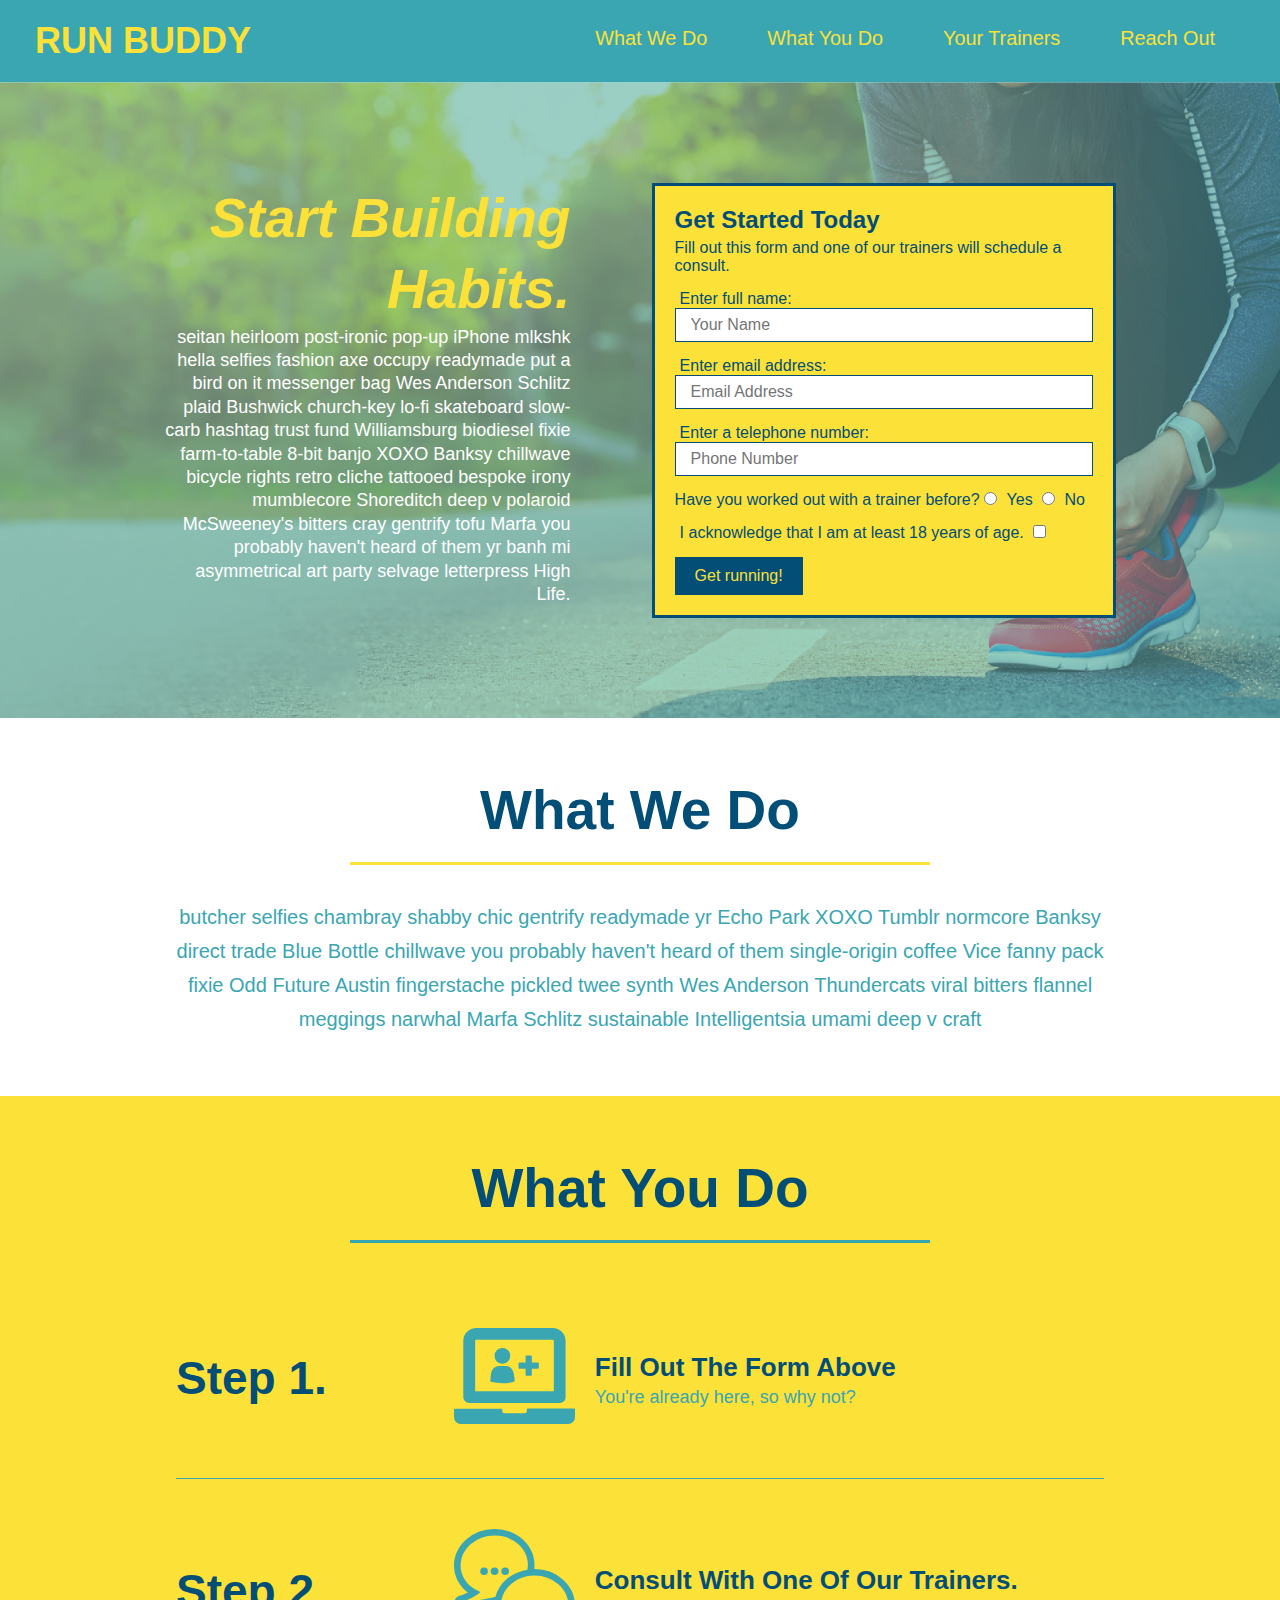
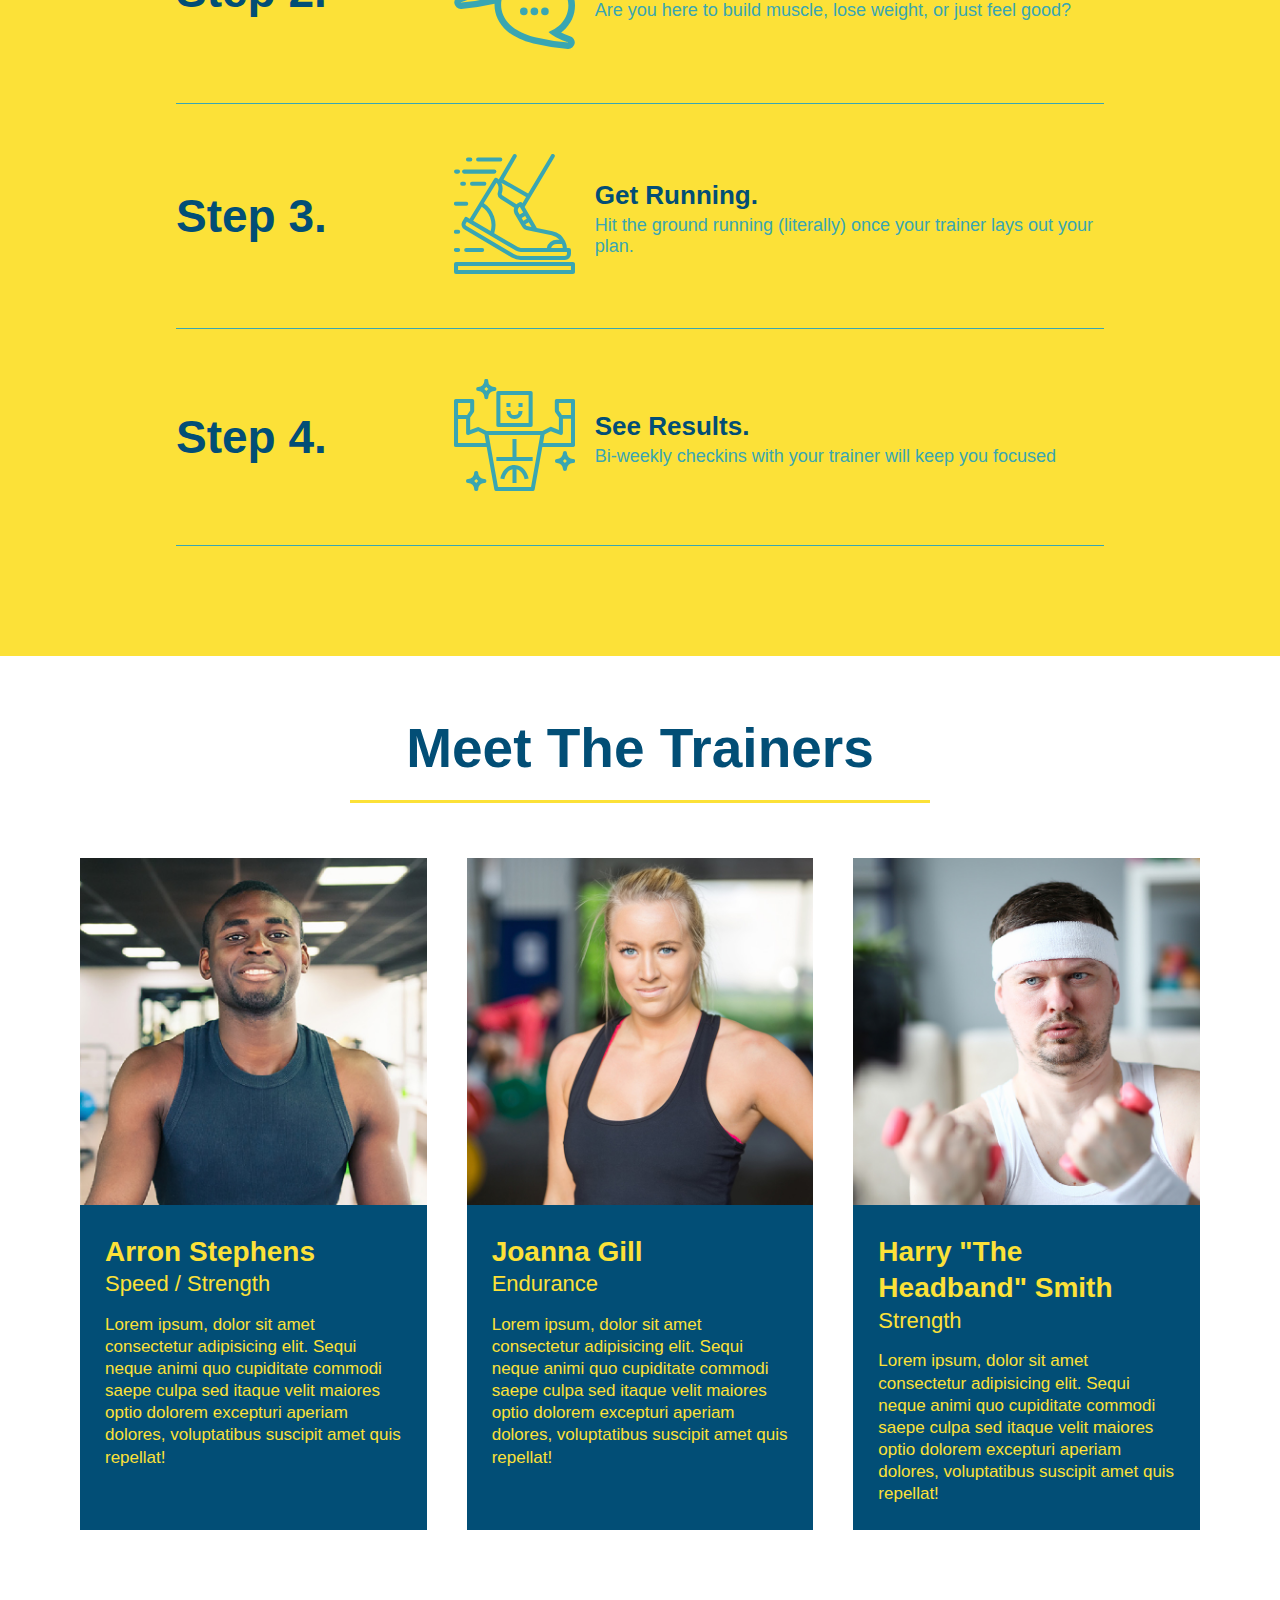
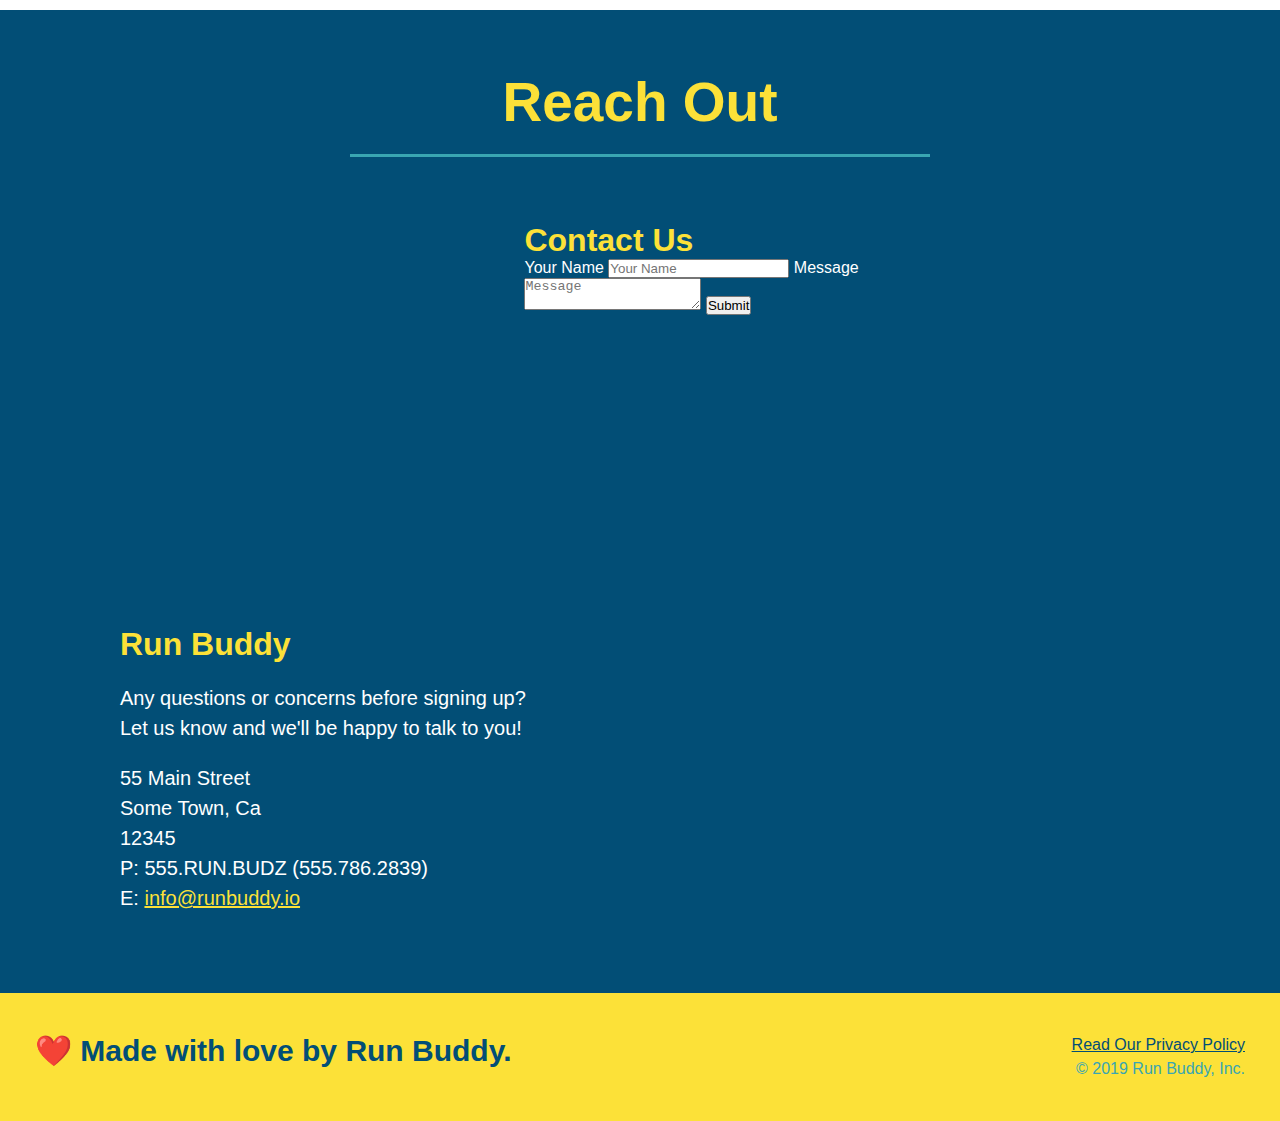
==== commit 2fb069c9: "add flexbox to the trainers" ====
--- a/index.html
+++ b/index.html
@@ -150,39 +150,41 @@
     <!-- "what you do" end -->
 
     <!-- "meet the trainers" start -->
-    <section id="your-trainers" class="trainers">
+    <section id="your-trainers">
       <div class="flex-row">
         <h2 class="section-title primary-border">
           Meet The Trainers
         </h2>
       </div>
 
+      <div class="trainers">
       <article class="trainer">
         <img src="./assets/images/trainer-1.jpg" alt="Arron Stephens in his workout clothes, ready to pump iron" />
-        <div class="trainer-bio text-left">
-          <h3>Arron Stephens</h3>
-          <h4>Speed / Strength</h4>
+        <div class="trainer-bio">
+          <h3 class="trainer-name">Arron Stephens</h3>
+          <h4 class="trainer-role">Speed / Strength</h4>
           <p>Lorem ipsum, dolor sit amet consectetur adipisicing elit. Sequi neque animi quo cupiditate commodi saepe culpa sed itaque velit maiores optio dolorem excepturi aperiam dolores, voluptatibus suscipit amet quis repellat!</p>
         </div>
       </article>
 
        <article class="trainer">
-         <div class="trainer-bio text-right">
-           <h3>Joanna Gill</h3>
-           <h4>Endurance</h4>
+        <img src="./assets/images/trainer-2.jpg" alt="Joanna Gill cooling off after a work out" />
+         <div class="trainer-bio">
+           <h3 class="trainer-name">Joanna Gill</h3>
+           <h4 class="trainer-role">Endurance</h4>
            <p>Lorem ipsum, dolor sit amet consectetur adipisicing elit. Sequi neque animi quo cupiditate commodi saepe culpa sed itaque velit maiores optio dolorem excepturi aperiam dolores, voluptatibus suscipit amet quis repellat!</p>
           </div>
-          <img src="./assets/images/trainer-2.jpg" alt="Joanna Gill cooling off after a work out" />
         </article>
 
        <article class="trainer">
         <img src="./assets/images/trainer-3.jpg" alt="Harry Smith wearing a headband and lifting comically small pink weights" />
-        <div class="trainer-bio text-left">
-          <h3>Harry "The Headband" Smith</h3>
-          <h4>Strength</h4>
+        <div class="trainer-bio">
+          <h3 class="trainer-name">Harry "The Headband" Smith</h3>
+          <h4 class="trainer-role">Strength</h4>
           <p>Lorem ipsum, dolor sit amet consectetur adipisicing elit. Sequi neque animi quo cupiditate commodi saepe culpa sed itaque velit maiores optio dolorem excepturi aperiam dolores, voluptatibus suscipit amet quis repellat!</p>
         </div>
       </article>
+      </div>
     </section>
     <!-- "meet the trainers" end -->
 
--- a/assets/css/style.css
+++ b/assets/css/style.css
@@ -240,41 +240,41 @@
 
 /* MEET THE TRAINERS START */
 .trainers {
+  width: 100%;
+  margin: 0 auto;
+  display: flex;
+  flex-wrap: wrap;
+  justify-content: space-around;
 }
 
 .trainer {
-  width: 900px;
-  margin: 0 auto 30px auto;
+  margin: 20px;
   background: #024e76;
   color: #fce138;
-  overflow: auto;
+  flex: 1;
 }
 
 .trainer img {
-  width: 35%;
-  float: left;
+  width: 100%;
 }
 
 .trainer-bio {
-  padding: 35px;
-  float: left;
-  width: 65%;
+  padding: 25px;
+  line-height: 1.3
 }
 
 .trainer-bio h3 {
-  font-size: 32px;
-  margin-bottom: 8px;
+  font-size: 28px;
 }
 
 .trainer-bio h4 {
   font-weight: lighter;
-  font-size: 26px;
-  margin-bottom: 25px;
+  font-size: 22px;
+  margin-bottom: 15px;
 }
 
 .trainer-bio p {
   font-size: 17px;
-  line-height: 1.3;
 }
 /* TRAINER STYLES END */
 
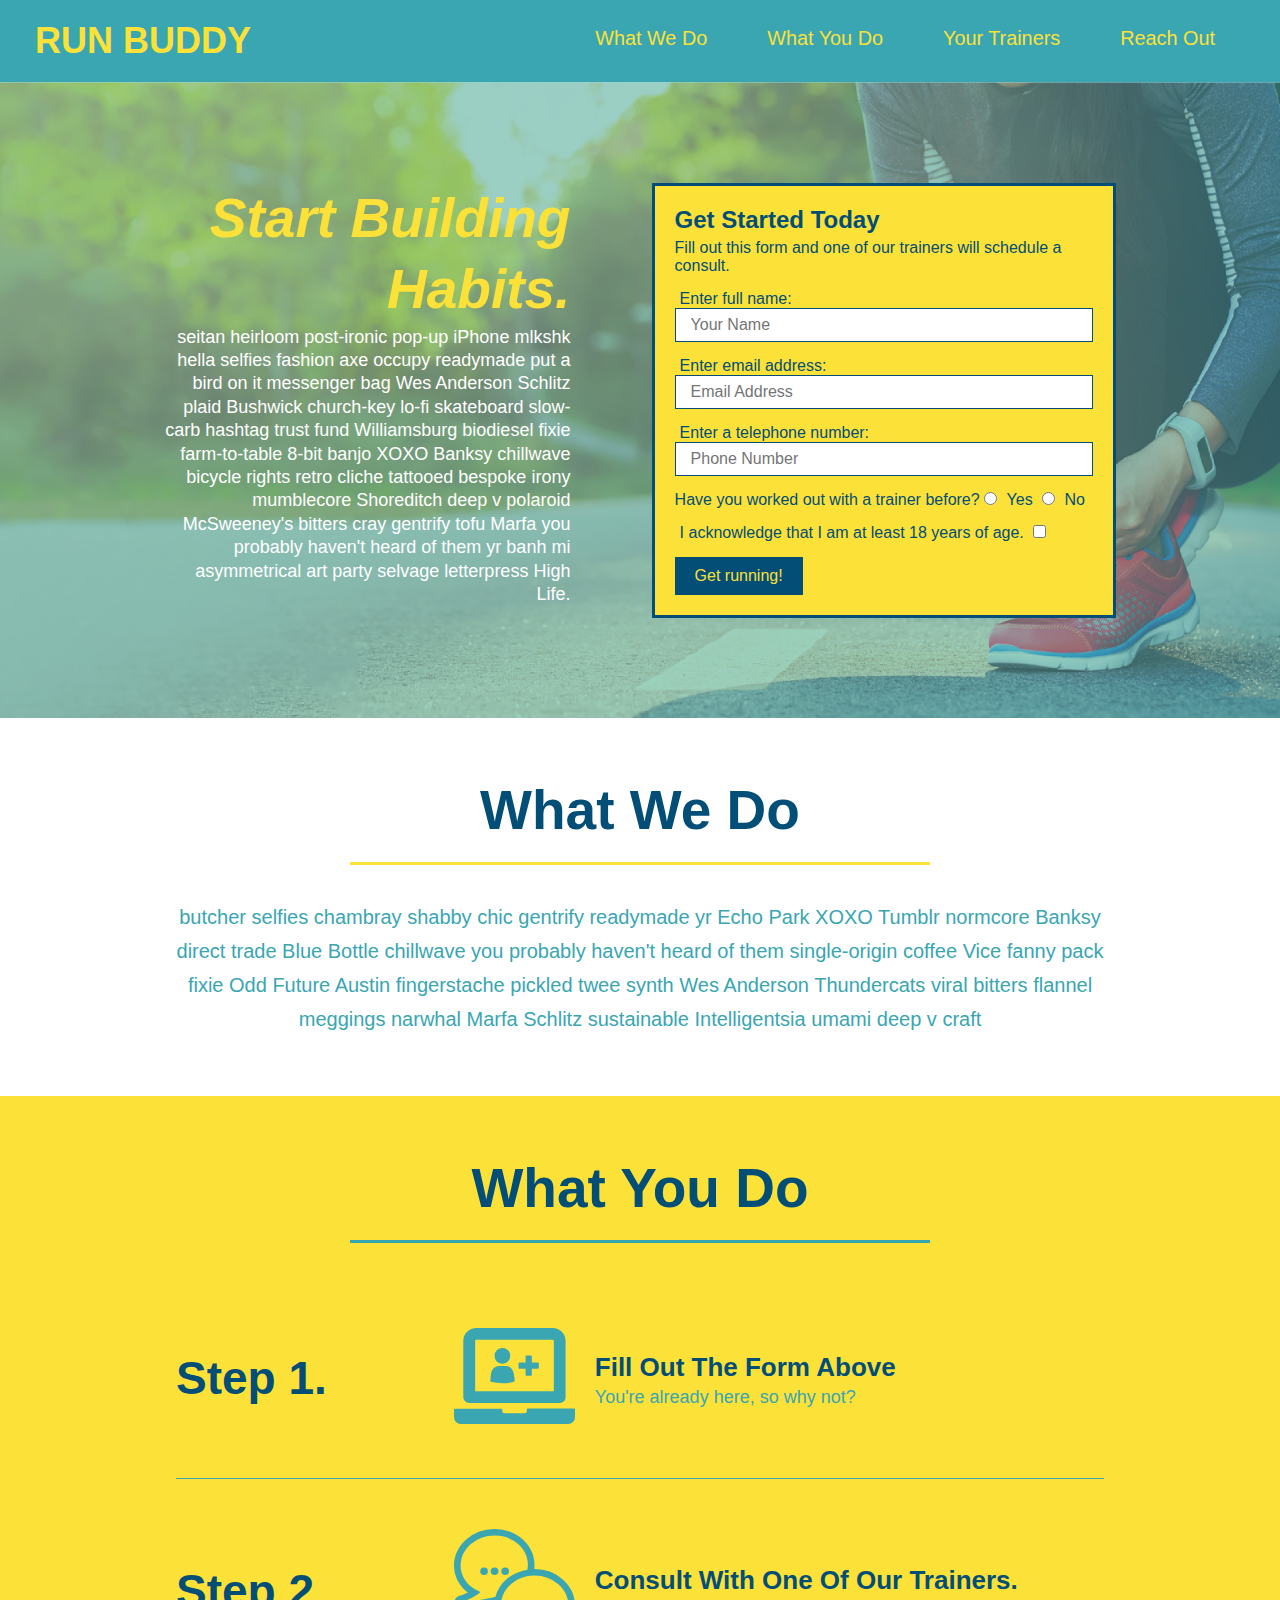
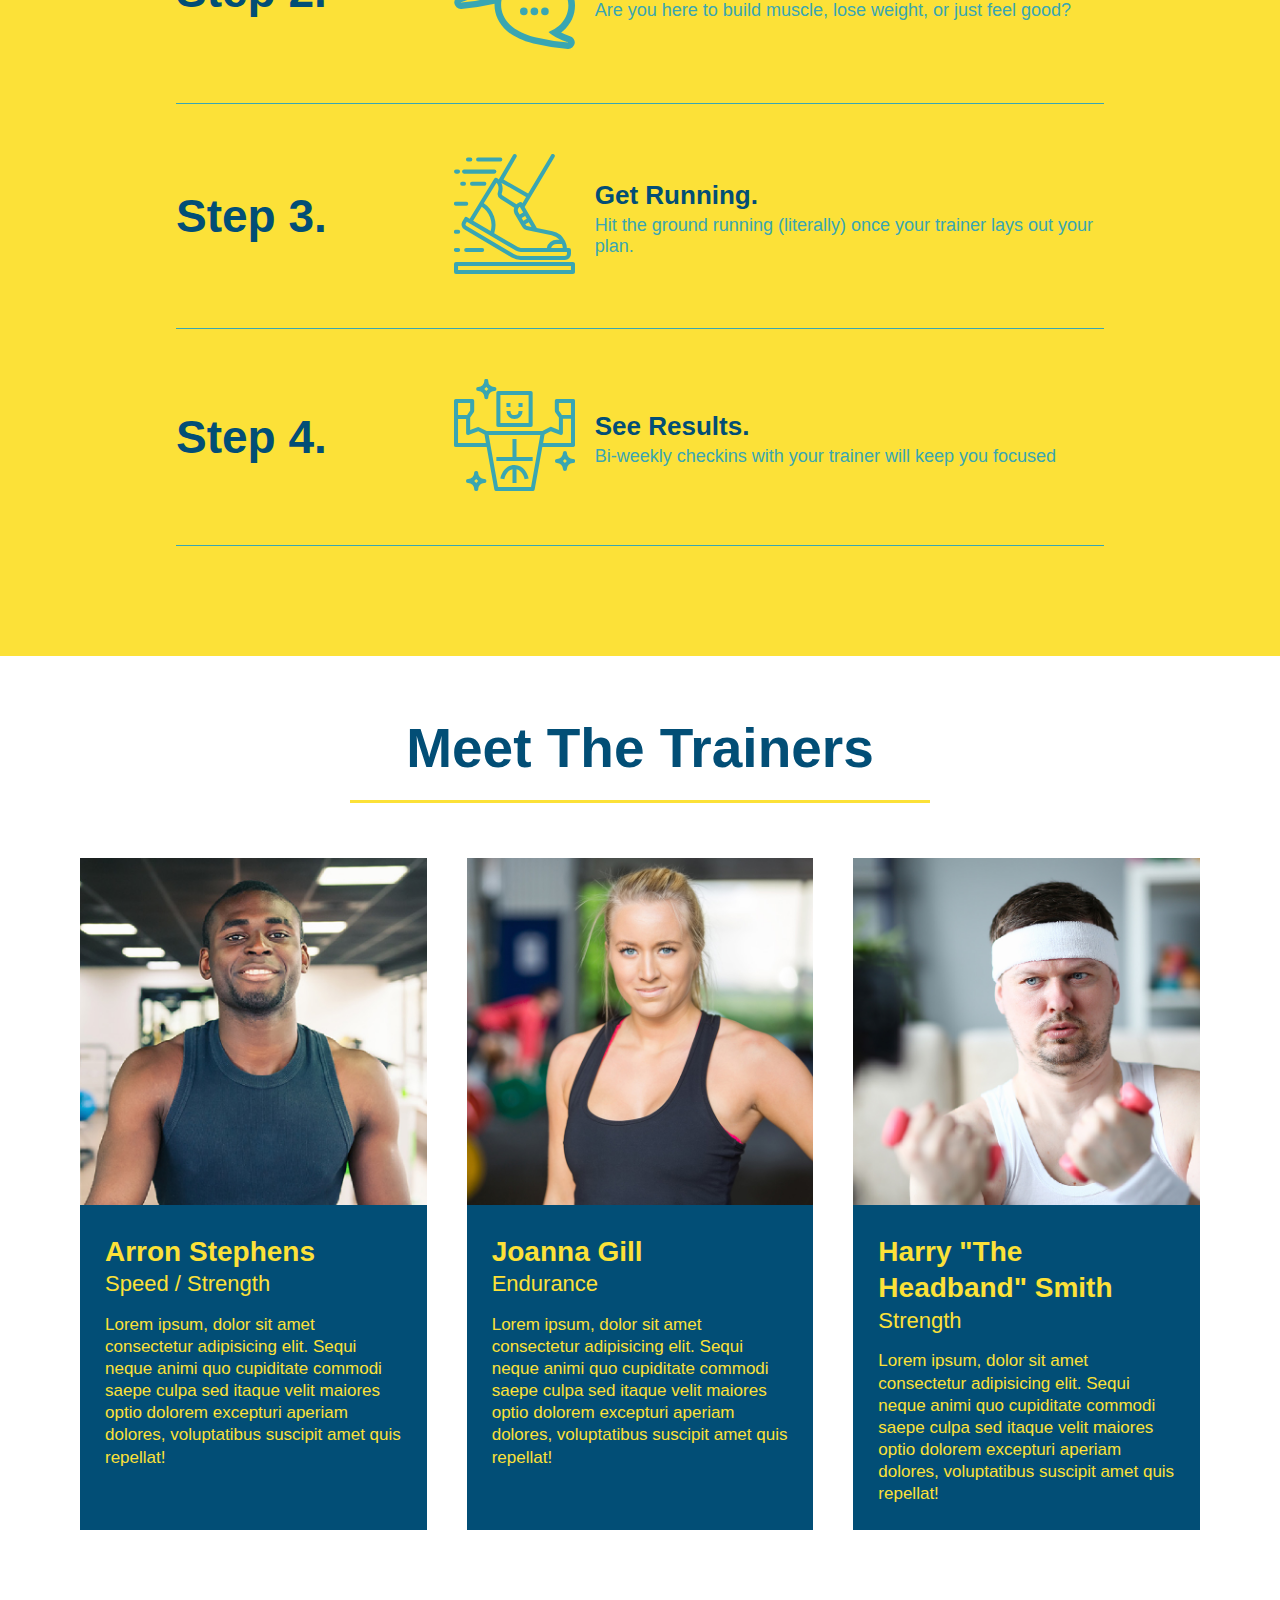
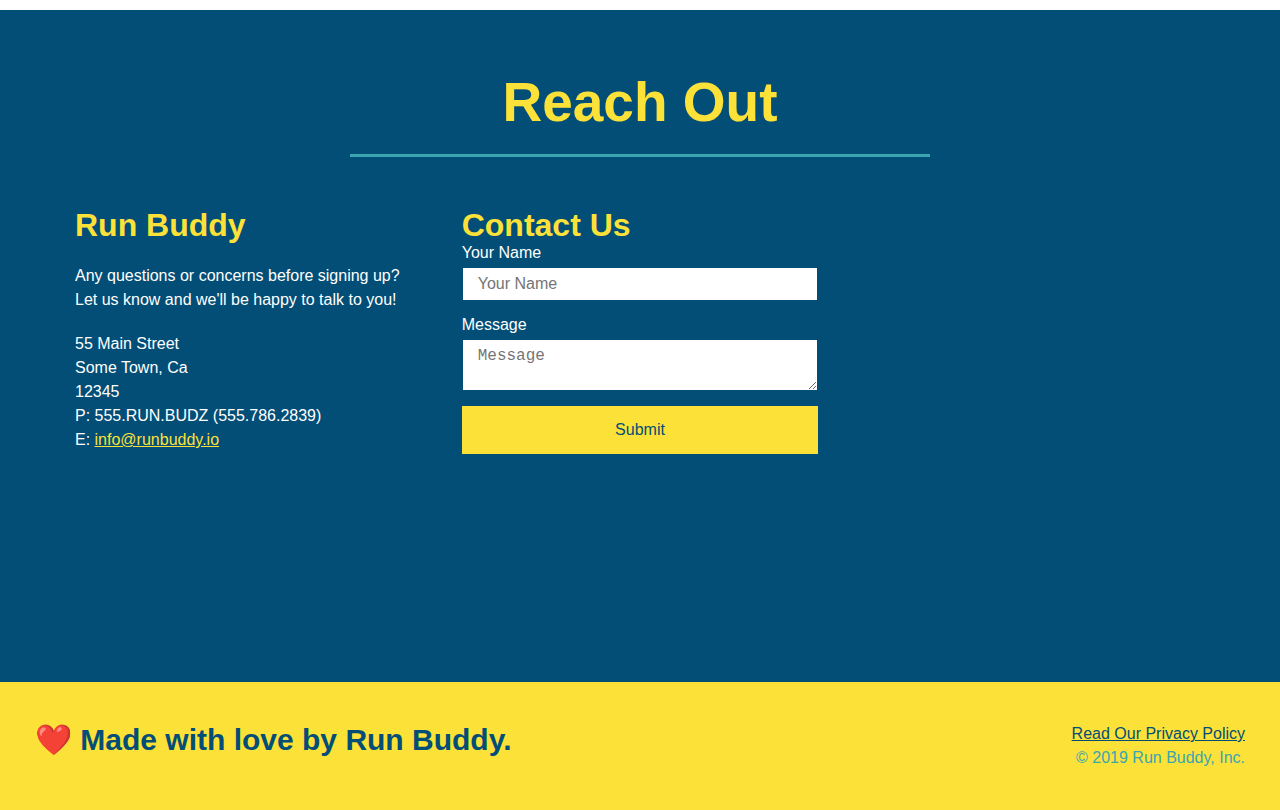
==== commit 4d4b0906: "make a three-column reach out section" ====
--- a/index.html
+++ b/index.html
@@ -197,11 +197,24 @@
       </div>
 
       <div class="contact-info">
-        <iframe
-          src="https://www.google.com/maps/embed?pb=!1m14!1m12!1m3!1d12182.30520634488!2d-74.0652613!3d40.2407219!2m3!1f0!2f0!3f0!3m2!1i1024!2i768!4f13.1!5e0!3m2!1sen!2sus!4v1561060983193!5m2!1sen!2sus"
-          frameborder="0" style="border:0" allowfullscreen>
-        </iframe>
-
+        <div>
+          <h3>Run Buddy</h3>
+          <p>
+            Any questions or concerns before signing up? 
+            <br/>
+            Let us know and we'll be happy to talk to you!
+          </p>
+
+          <address>
+            55 Main Street <br/>
+            Some Town, Ca <br/>
+            12345<br/>
+            P: 555.RUN.BUDZ (555.786.2839)<br/>
+            E: <a href="mailto:info@runbuddy.io">info@runbuddy.io</a>
+          </address>
+        </div>
+
+       
         <div class="contact-form">
           <h3>Contact Us</h3>
           <form>
@@ -215,23 +228,11 @@
           </form>
         </div>
 
-        <div>
-          <h3>Run Buddy</h3>
-          <p>
-            Any questions or concerns before signing up? 
-            <br/>
-            Let us know and we'll be happy to talk to you!
-          </p>
-
-          <address>
-            55 Main Street <br/>
-            Some Town, Ca <br/>
-            12345<br/>
-            P: 555.RUN.BUDZ (555.786.2839)<br/>
-            E: <a href="mailto:info@runbuddy.io">info@runbuddy.io</a>
-          </address>
-          
-        </div>
+        <iframe
+          src="https://www.google.com/maps/embed?pb=!1m14!1m12!1m3!1d12182.30520634488!2d-74.0652613!3d40.2407219!2m3!1f0!2f0!3f0!3m2!1i1024!2i768!4f13.1!5e0!3m2!1sen!2sus!4v1561060983193!5m2!1sen!2sus"
+          frameborder="0" style="border:0" allowfullscreen>
+        </iframe>
+
       </div>
     </section>
     <!-- "reach out" end -->
--- a/assets/css/style.css
+++ b/assets/css/style.css
@@ -288,16 +288,21 @@
 }
 
 .contact-info iframe {
-  width: 400px;
 height: 400px;
 }
 
+.contact-info {
+  display: flex;
+  justify-content: space-between;
+  flex-wrap: wrap;
+}
+
+.contact-info>*{
+  flex: 1;
+  margin: 15px;
+}
+
 .contact-info div {
-  width: 410px;
-  display: inline-block;
-  vertical-align: top;
-  text-align: left;
-  margin: 30px 0 0 60px;
   color: white;
 }
 
@@ -309,7 +314,7 @@
 .contact-info p, .contact-info address {
   margin: 20px 0;
   line-height: 1.5;
-  font-size: 20px;
+  font-size: 16px;
   font-style: normal;
 }
 
@@ -317,6 +322,26 @@
   color: #fce138;
 }
 
+.contact-form input, .contact-form textarea {
+  border: 1px solid #024e76;
+  display: block;
+  padding: 7px 15px;
+  font-size: 16px;
+  color: #024e76;
+  width: 100%;
+  margin-bottom: 15px;
+  margin-top: 5px;
+}
+
+.contact-form button {
+  width: 100%;
+  border: none;
+  background: #fce138;
+  color: #024e76;
+  text-align: center;
+  padding: 15px 0;
+  font-size: 16px;
+}
 
 /* REACH OUT STYLES END */
 
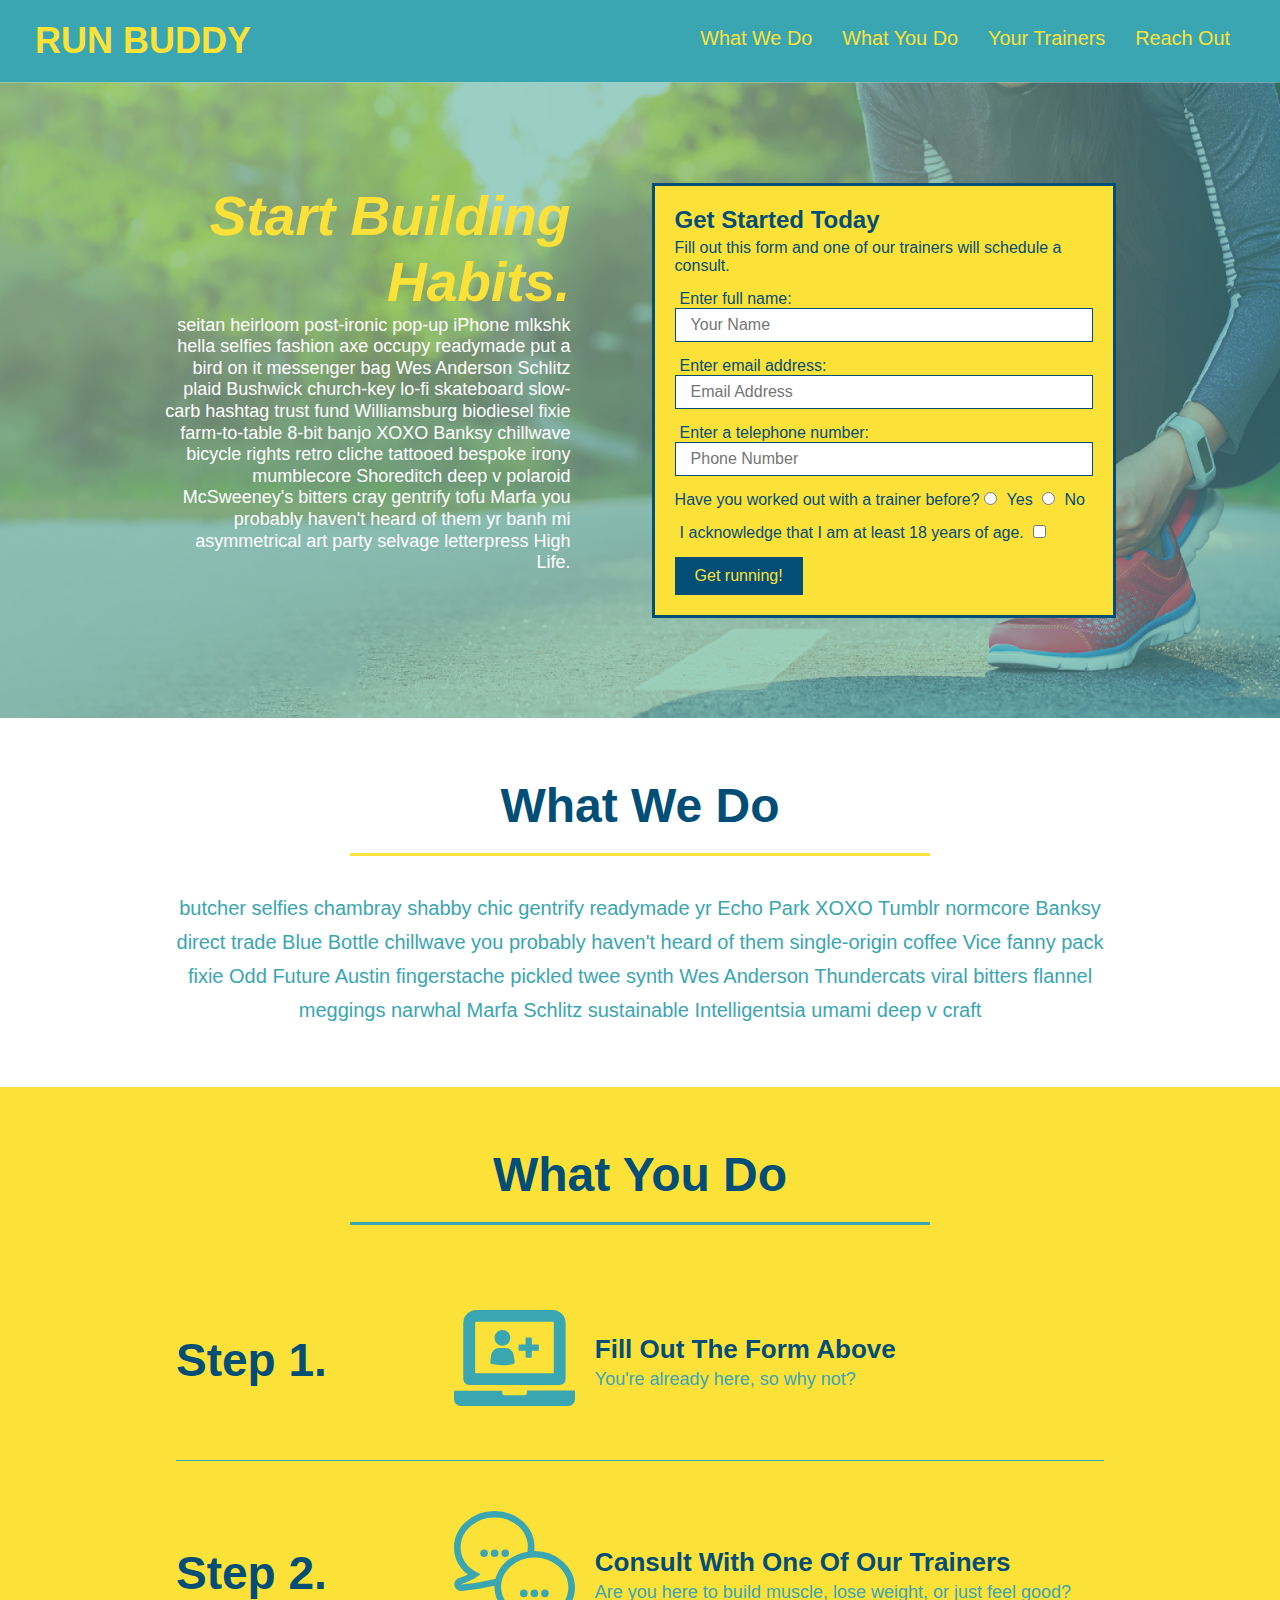
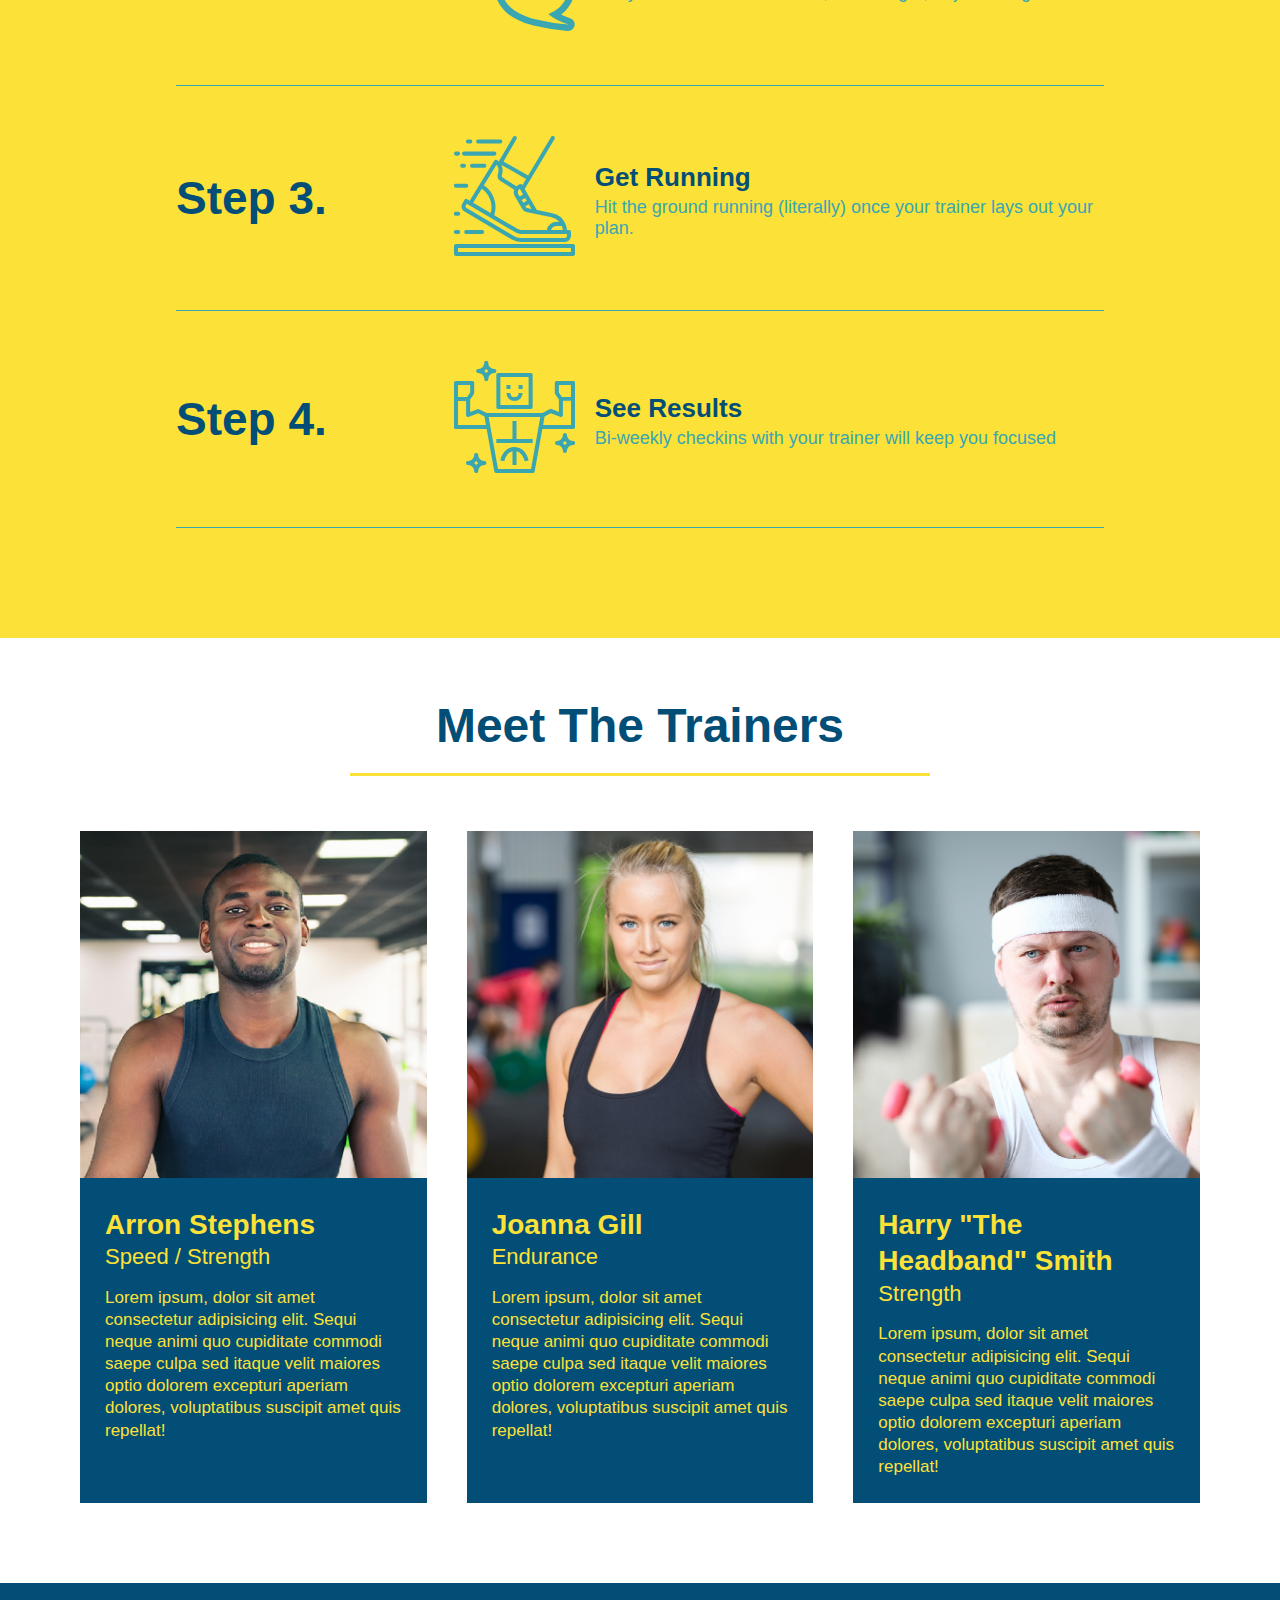
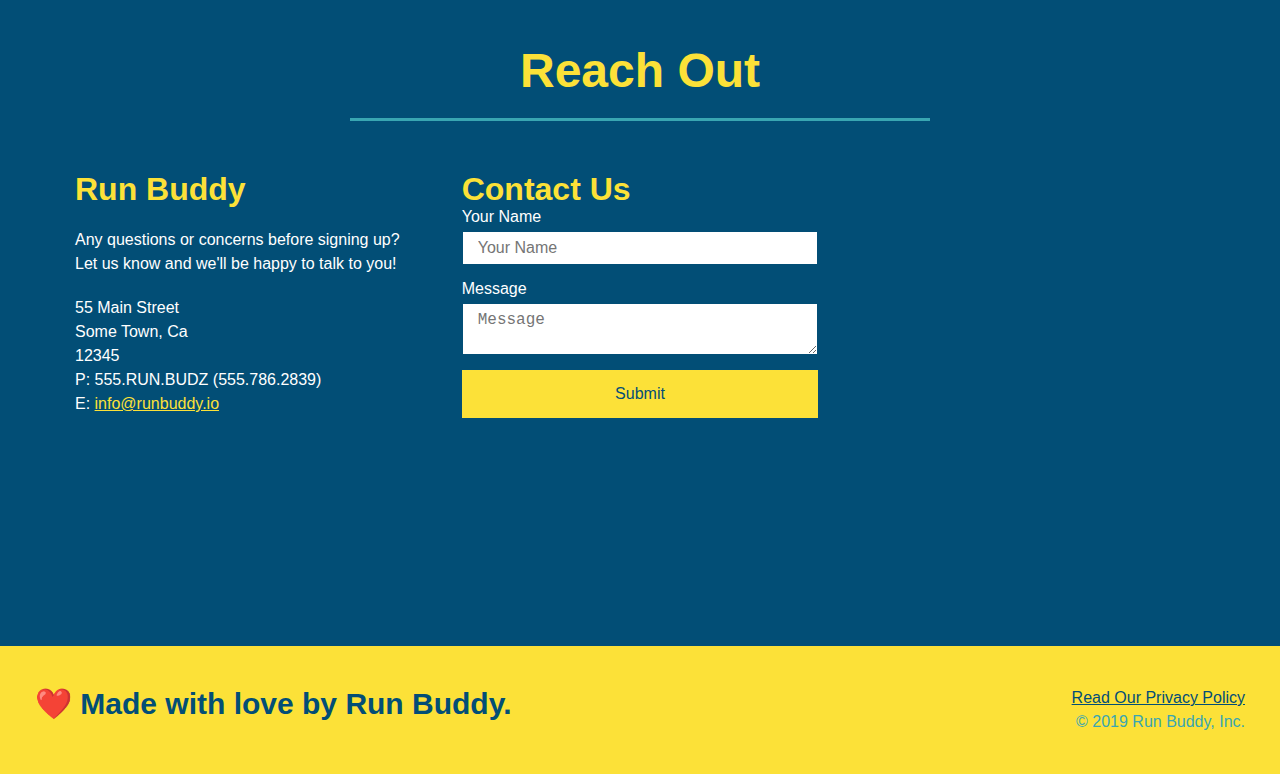
==== commit 276ac88b: "creating media queries" ====
--- a/index.html
+++ b/index.html
@@ -2,6 +2,7 @@
 <html lang="en">
   <head>
     <meta charset="UTF-8" />
+    <meta name="viewport" content="width=device-width, initial-scale=1.0" />
     <link rel="stylesheet" href="./assets/css/style.css">
     <title>Run Buddy</title>
   </head>
@@ -83,11 +84,10 @@
         </h2>
       </div>
       <div class="flex-row">
-      <p>
-        butcher selfies chambray shabby chic gentrify readymade yr Echo Park XOXO Tumblr normcore Banksy direct trade  Blue Bottle chillwave you probably haven't heard of them single-origin coffee Vice fanny pack fixie Odd Future Austin fingerstache pickled twee synth Wes Anderson Thundercats viral bitters flannel meggings narwhal Marfa Schlitz sustainable Intelligentsia umami deep v craft
-      </p>
-      </div>
-
+        <p>
+          butcher selfies chambray shabby chic gentrify readymade yr Echo Park XOXO Tumblr normcore Banksy direct trade  Blue Bottle chillwave you probably haven't heard of them single-origin coffee Vice fanny pack fixie Odd Future Austin fingerstache pickled twee synth Wes Anderson Thundercats viral bitters flannel meggings narwhal Marfa Schlitz sustainable Intelligentsia umami deep v craft
+        </p>
+      </div>
     </section>
     <!-- end "what we do" -->
 
@@ -117,7 +117,7 @@
             <img src="./assets/images/step-2.svg" alt="" />
           </div>
           <div class="step-text">
-            <h4>Consult With One Of Our Trainers.</h4>
+            <h4>Consult With One Of Our Trainers</h4>
             <p>Are you here to build muscle, lose weight, or just feel good?</p>
           </div>
         </div>
@@ -125,13 +125,13 @@
       <div class="step">
         <h3>Step 3.</h3>
         <div class="step-info">
-        <div class="step-img">
-          <img src="./assets/images/step-3.svg" alt="" />
-        </div>
-        <div class="step-text">
-          <h4>Get Running.</h4>
-          <p>Hit the ground running (literally) once your trainer lays out your plan.</p>
-        </div>
+          <div class="step-img">
+            <img src="./assets/images/step-3.svg" alt="" />
+          </div>
+          <div class="step-text">
+            <h4>Get Running</h4>
+            <p>Hit the ground running (literally) once your trainer lays out your plan.</p>
+          </div>
         </div>
       </div>
       <div class="step">
@@ -141,7 +141,7 @@
             <img src="./assets/images/step-4.svg" alt="" />
           </div>
           <div class="step-text">
-            <h4>See Results.</h4>
+            <h4>See Results</h4>
             <p>Bi-weekly checkins with your trainer will keep you focused</p>
           </div>
         </div>
@@ -158,32 +158,32 @@
       </div>
 
       <div class="trainers">
-      <article class="trainer">
-        <img src="./assets/images/trainer-1.jpg" alt="Arron Stephens in his workout clothes, ready to pump iron" />
-        <div class="trainer-bio">
-          <h3 class="trainer-name">Arron Stephens</h3>
-          <h4 class="trainer-role">Speed / Strength</h4>
-          <p>Lorem ipsum, dolor sit amet consectetur adipisicing elit. Sequi neque animi quo cupiditate commodi saepe culpa sed itaque velit maiores optio dolorem excepturi aperiam dolores, voluptatibus suscipit amet quis repellat!</p>
-        </div>
-      </article>
-
-       <article class="trainer">
-        <img src="./assets/images/trainer-2.jpg" alt="Joanna Gill cooling off after a work out" />
-         <div class="trainer-bio">
-           <h3 class="trainer-name">Joanna Gill</h3>
-           <h4 class="trainer-role">Endurance</h4>
-           <p>Lorem ipsum, dolor sit amet consectetur adipisicing elit. Sequi neque animi quo cupiditate commodi saepe culpa sed itaque velit maiores optio dolorem excepturi aperiam dolores, voluptatibus suscipit amet quis repellat!</p>
+        <article class="trainer">
+          <img src="./assets/images/trainer-1.jpg" alt="Arron Stephens in his workout clothes, ready to pump iron" />
+          <div class="trainer-bio">
+            <h3 class="trainer-name">Arron Stephens</h3>
+            <h4 class="trainer-role">Speed / Strength</h4>
+            <p>Lorem ipsum, dolor sit amet consectetur adipisicing elit. Sequi neque animi quo cupiditate commodi saepe culpa sed itaque velit maiores optio dolorem excepturi aperiam dolores, voluptatibus suscipit amet quis repellat!</p>
           </div>
         </article>
 
-       <article class="trainer">
-        <img src="./assets/images/trainer-3.jpg" alt="Harry Smith wearing a headband and lifting comically small pink weights" />
-        <div class="trainer-bio">
-          <h3 class="trainer-name">Harry "The Headband" Smith</h3>
-          <h4 class="trainer-role">Strength</h4>
-          <p>Lorem ipsum, dolor sit amet consectetur adipisicing elit. Sequi neque animi quo cupiditate commodi saepe culpa sed itaque velit maiores optio dolorem excepturi aperiam dolores, voluptatibus suscipit amet quis repellat!</p>
-        </div>
-      </article>
+        <article class="trainer">
+          <img src="./assets/images/trainer-2.jpg" alt="Joanna Gill cooling off after a work out" />
+          <div class="trainer-bio">
+            <h3 class="trainer-name">Joanna Gill</h3>
+            <h4 class="trainer-role">Endurance</h4>
+            <p>Lorem ipsum, dolor sit amet consectetur adipisicing elit. Sequi neque animi quo cupiditate commodi saepe culpa sed itaque velit maiores optio dolorem excepturi aperiam dolores, voluptatibus suscipit amet quis repellat!</p>
+            </div>
+          </article>
+
+        <article class="trainer">
+          <img src="./assets/images/trainer-3.jpg" alt="Harry Smith wearing a headband and lifting comically small pink weights" />
+          <div class="trainer-bio">
+            <h3 class="trainer-name">Harry "The Headband" Smith</h3>
+            <h4 class="trainer-role">Strength</h4>
+            <p>Lorem ipsum, dolor sit amet consectetur adipisicing elit. Sequi neque animi quo cupiditate commodi saepe culpa sed itaque velit maiores optio dolorem excepturi aperiam dolores, voluptatibus suscipit amet quis repellat!</p>
+          </div>
+        </article>
       </div>
     </section>
     <!-- "meet the trainers" end -->
@@ -212,9 +212,9 @@
             P: 555.RUN.BUDZ (555.786.2839)<br/>
             E: <a href="mailto:info@runbuddy.io">info@runbuddy.io</a>
           </address>
-        </div>
-
-       
+          
+        </div>
+
         <div class="contact-form">
           <h3>Contact Us</h3>
           <form>
@@ -227,12 +227,11 @@
             <button type="submit">Submit</button>
           </form>
         </div>
-
+        
         <iframe
           src="https://www.google.com/maps/embed?pb=!1m14!1m12!1m3!1d12182.30520634488!2d-74.0652613!3d40.2407219!2m3!1f0!2f0!3f0!3m2!1i1024!2i768!4f13.1!5e0!3m2!1sen!2sus!4v1561060983193!5m2!1sen!2sus"
           frameborder="0" style="border:0" allowfullscreen>
         </iframe>
-
       </div>
     </section>
     <!-- "reach out" end -->
--- a/assets/css/style.css
+++ b/assets/css/style.css
@@ -45,7 +45,7 @@
 }
 
 header nav ul li a {
-  margin: 0 30px;
+  padding: 10px 15px;
   font-weight: lighter;
   font-size: 1.55vw;
 }
@@ -58,10 +58,10 @@
 footer {
   background: #fce138;
   padding: 40px 35px;
-  width: 100%;
-  display: flex;
-  justify-content: space-between;
-  flex-wrap: wrap;
+  display: flex;
+  justify-content: space-between;
+  flex-wrap: wrap;
+  width: 100%;
 }
 
 footer h2 {
@@ -93,6 +93,7 @@
   display: flex;
   justify-content: center;
   flex-wrap: wrap;
+  align-items: flex-start;
 }
 
 .hero-cta {
@@ -101,7 +102,7 @@
   margin: 3.5%;
   color: #fff;
   font-size: 18px;
-  line-height: 1.3;
+  line-height: 1.2;
 }
 
 .hero-cta h2 {
@@ -153,7 +154,7 @@
 
 /* SECTION TITLE STYLES START */
 .section-title {
-  font-size: 55px;
+  font-size: 48px;
   border-bottom: 3px solid;
   color: #024e76;
   padding-bottom: 20px;
@@ -189,6 +190,17 @@
   background: #fce138;
 }
 
+.step {
+  margin: 50px auto;
+  padding-bottom: 50px;
+  width: 80%;
+  border-bottom: 1px solid #39a6b2;
+  display: flex;
+  flex-wrap: wrap;
+  align-items: center;
+  justify-content: space-between;
+}
+
 .step h3 {
   color: #024e76;
   font-size: 46px;
@@ -200,6 +212,24 @@
   display: flex;
   flex-wrap: wrap;
   align-items: center;
+}
+
+.step-img {
+  flex: 1 12%;
+  margin-right: 20px;
+}
+
+.step-img img {
+  max-width: 100%;
+}
+
+.step-text {
+  flex: 12;
+}
+
+.step-text p {
+  color: #39a6b2;
+  font-size: 18px;
 }
 
 .step-text h4 {
@@ -208,34 +238,6 @@
   color: #024e76;
 }
 
-.step {
-margin: 50px auto;
-padding-bottom: 50px;
-width: 80%;
-border-bottom: 1px solid #39a6b2;
-display: flex;
-flex-wrap: wrap;
-align-items: center;
-justify-content: space-between;
-}
-
-.step-img {
-  flex: 1 12%;
-  margin-right: 20px;
-}
-
-.step-img img {
-  max-width: 100%;
-}
-
-.step-text {
-  flex: 12;
-} 
-
-.step-text p {
-  color: #39a6b2;
-  font-size: 18px;
-}
 /* WHAT YOU DO STYLES END */
 
 /* MEET THE TRAINERS START */
@@ -249,9 +251,9 @@
 
 .trainer {
   margin: 20px;
+  flex: 1;
   background: #024e76;
   color: #fce138;
-  flex: 1;
 }
 
 .trainer img {
@@ -260,7 +262,7 @@
 
 .trainer-bio {
   padding: 25px;
-  line-height: 1.3
+  line-height: 1.3;
 }
 
 .trainer-bio h3 {
@@ -287,19 +289,19 @@
   color: #fce138;
 }
 
-.contact-info iframe {
-height: 400px;
-}
-
 .contact-info {
   display: flex;
   justify-content: space-between;
   flex-wrap: wrap;
 }
 
-.contact-info>*{
+.contact-info > * {
   flex: 1;
   margin: 15px;
+}
+
+.contact-info iframe {
+  height: 400px;
 }
 
 .contact-info div {
@@ -316,10 +318,6 @@
   line-height: 1.5;
   font-size: 16px;
   font-style: normal;
-}
-
-.contact-info a {
-  color: #fce138;
 }
 
 .contact-form input, .contact-form textarea {
@@ -343,6 +341,11 @@
   font-size: 16px;
 }
 
+.contact-info a {
+  color: #fce138;
+}
+
+
 /* REACH OUT STYLES END */
 
 /* UTILITIES */
@@ -356,4 +359,19 @@
 
 .flex-row {
   display: flex;
+}
+
+/*MEDIA QUERY FOR SMALLER DESKTOP SCREENS AND SMALLER */
+@media screen and (max-width:980px) {
+
+}
+
+/* MEDIA QUERY FOR TABLETS AND SMALLER */
+@media screen and (max-width: 768px) {
+ 
+}
+
+/* MEDIA QUERY FOR MOBILE PHONES AND SMALLER */
+@media screen and (max-width:575px) {
+ 
 }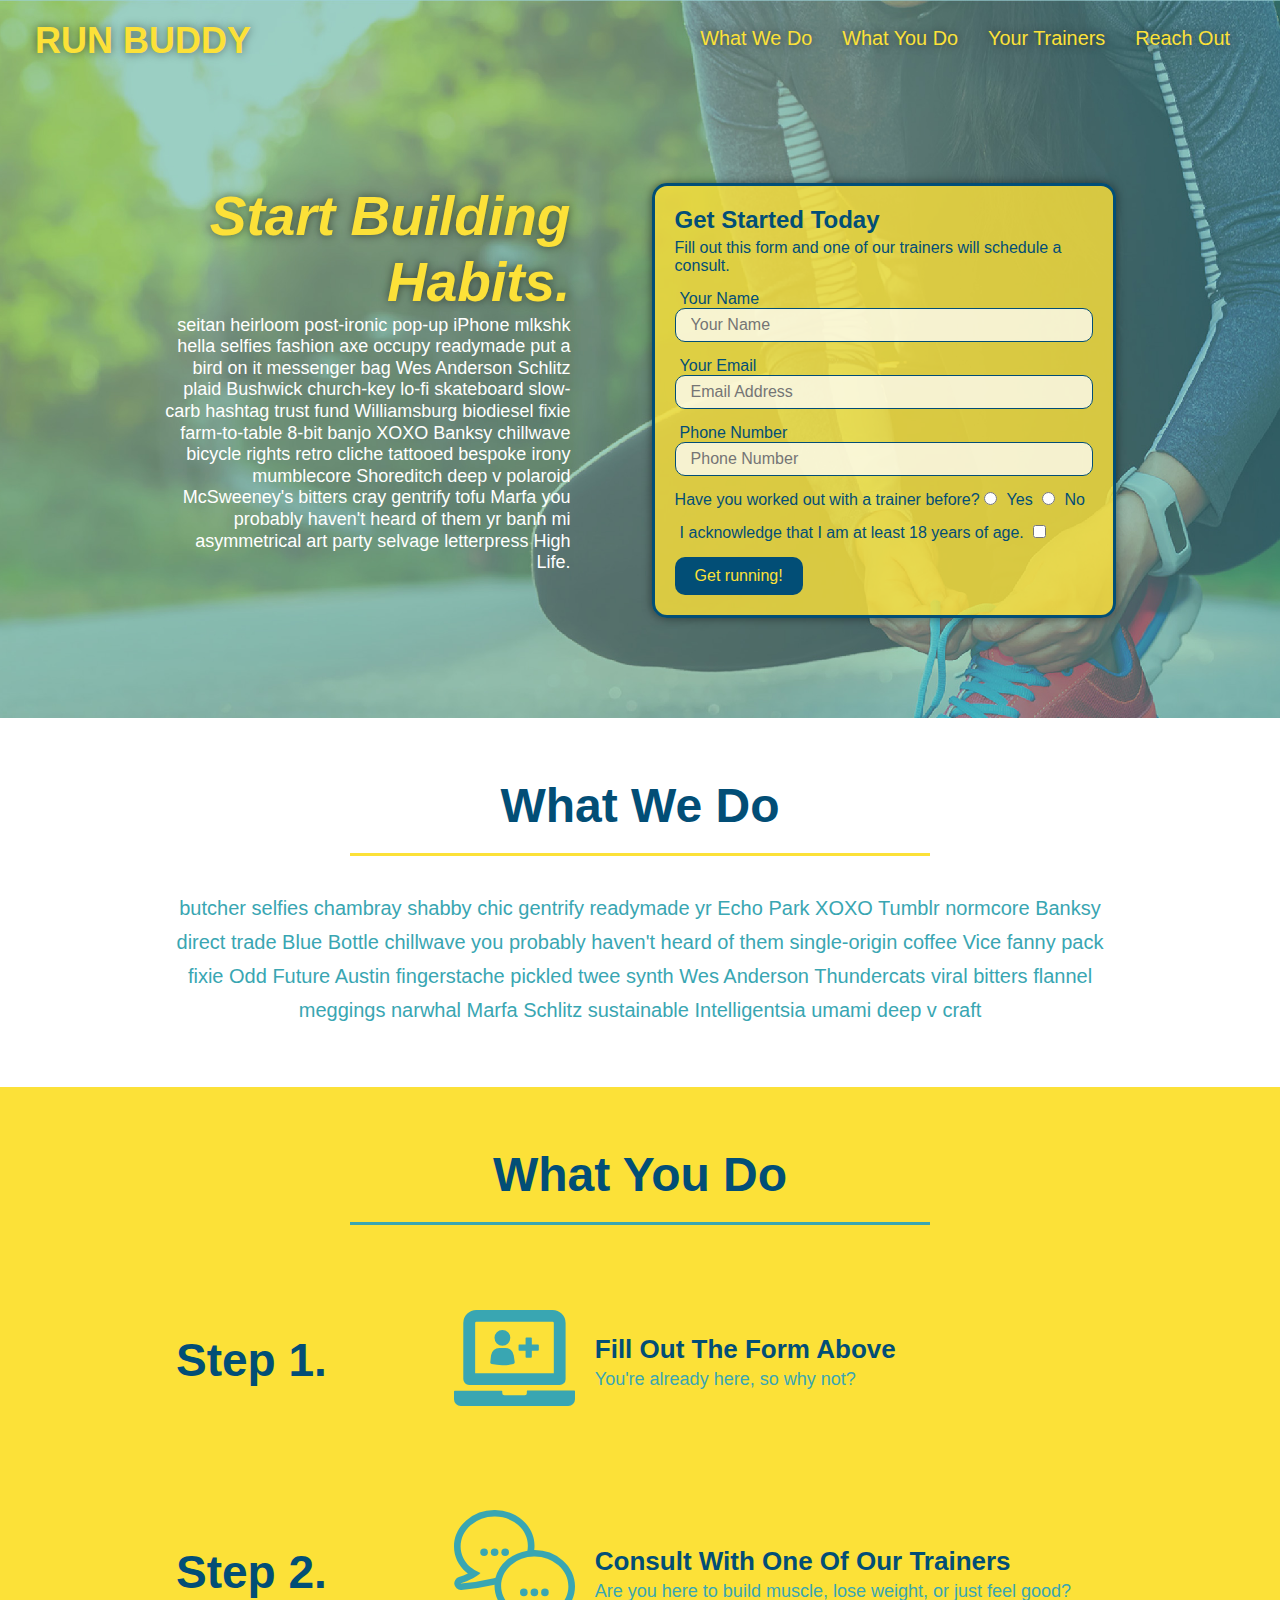
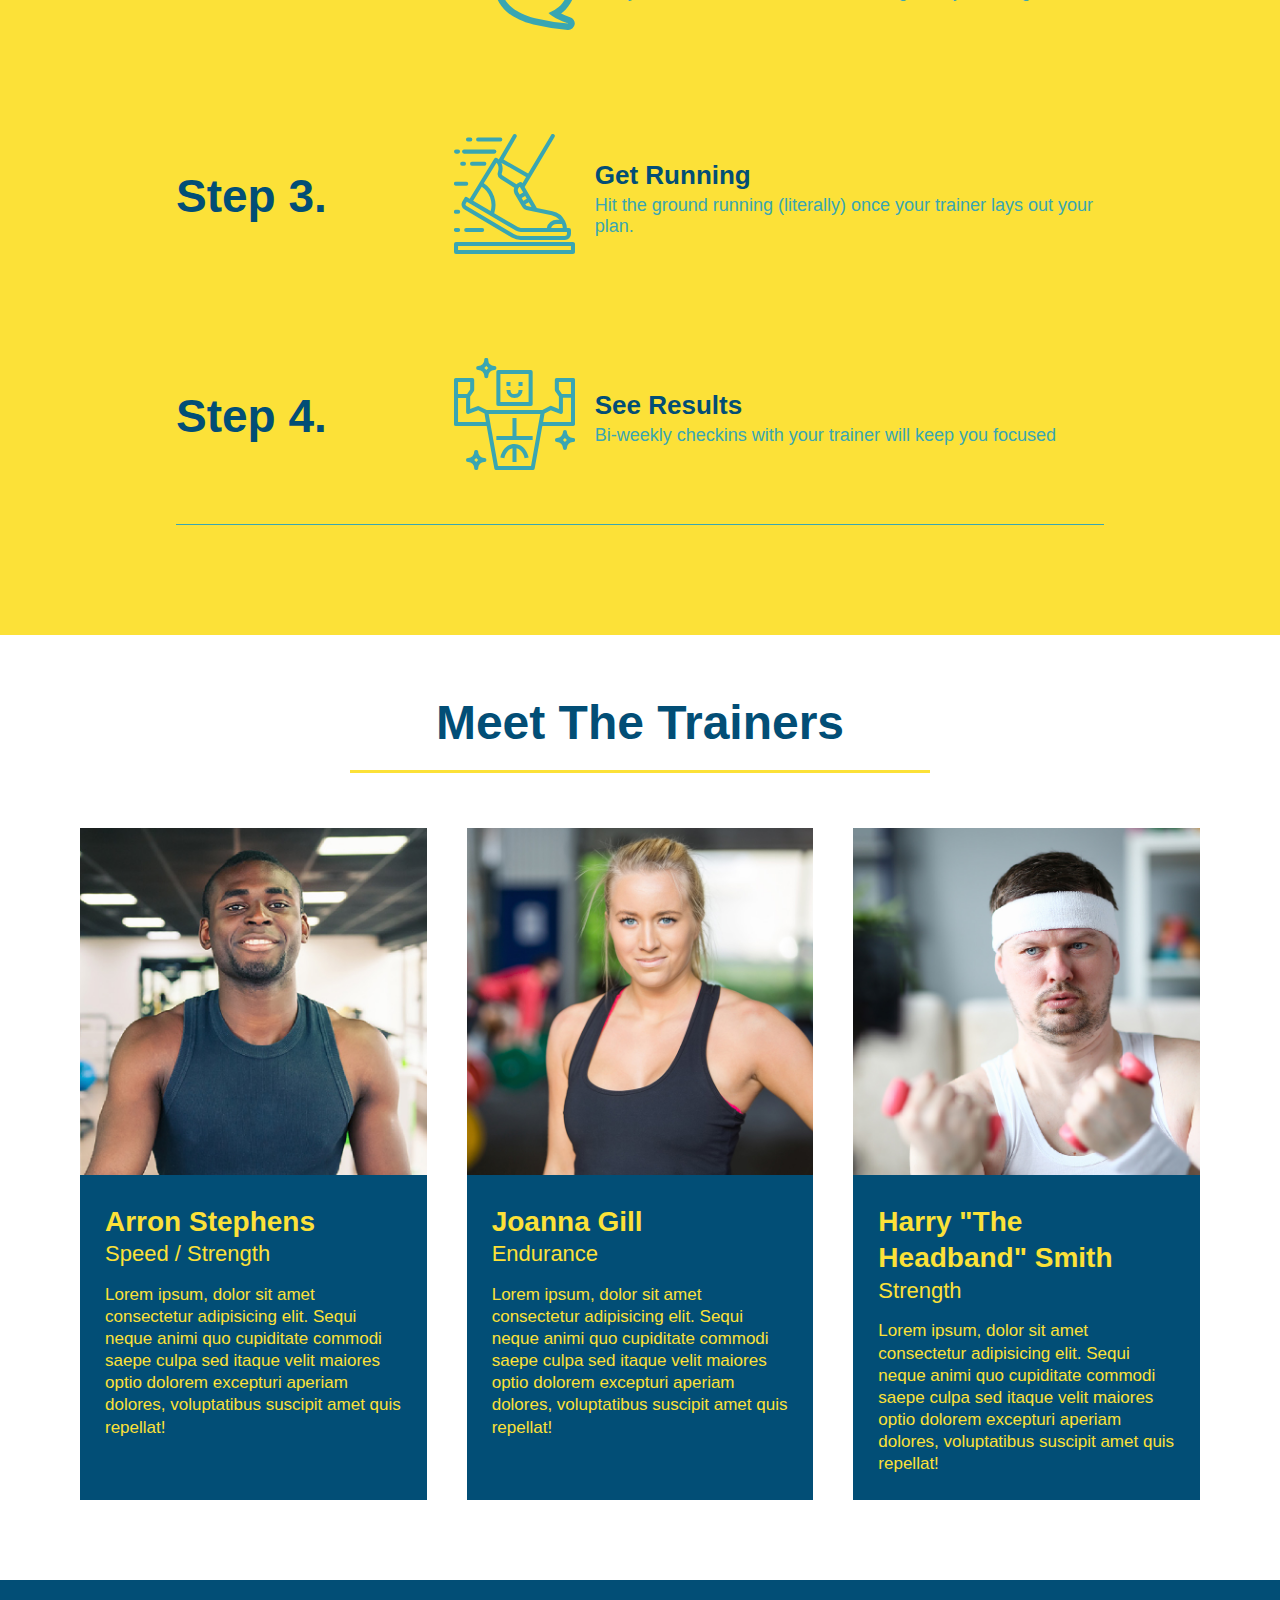
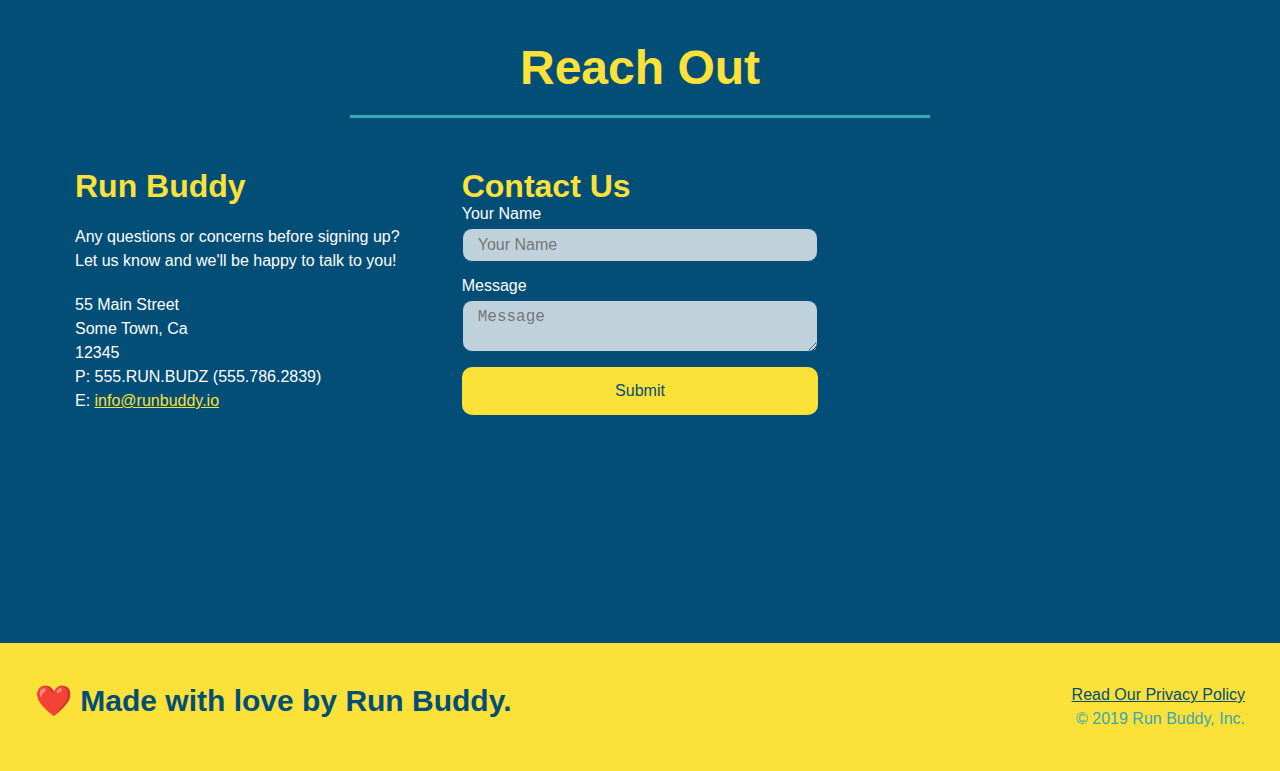
==== commit 356efc67: "style different states with pseudo-classes" ====
--- a/index.html
+++ b/index.html
@@ -26,7 +26,6 @@
           <li>
             <a href="#reach-out">Reach Out</a>
           </li>
-          
         </ul>
       </nav>
     </header>
@@ -49,11 +48,11 @@
         <h3>Get Started Today</h3>
         <p>Fill out this form and one of our trainers will schedule a consult.</p>
         <form>
-          <label for="name">Enter full name:</label>
+          <label for="name">Your Name</label>
           <input type="text" placeholder="Your Name" id="name" name="name" class="form-input" />
-          <label for="email">Enter email address:</label>
+          <label for="email">Your Email</label>
           <input type="email" placeholder="Email Address" id="email" name="email" class="form-input" />
-          <label for="phone">Enter a telephone number:</label>
+          <label for="phone">Phone Number</label>
           <input type="tel" placeholder="Phone Number" name="phone" id="phone" class="form-input" />
           <p>
             Have you worked out with a trainer before? 
--- a/assets/css/style.css
+++ b/assets/css/style.css
@@ -18,6 +18,13 @@
   display: flex;
   justify-content: space-between;
   flex-wrap: wrap;
+  position: -webkit-sticky;
+  position: sticky;
+  top: 0;
+  background-image: url('../images/hero-bg.jpg');
+  background-size: cover;
+  background-position: 80%;
+  background-attachment: fixed;
 }
 
 header h1 {
@@ -25,6 +32,7 @@
   margin: 0;
   font-size: 36px;
   color: #fce138;
+  text-shadow: 0 0 10px rgba(0, 0, 0, 0.5);
 }
 
 header a {
@@ -48,8 +56,15 @@
   padding: 10px 15px;
   font-weight: lighter;
   font-size: 1.55vw;
-}
-
+  text-shadow: 0 0 10px rgba(0, 0, 0, 0.5);
+}
+
+header nav ul li a:hover {
+  background: #fce138;
+  color: #024e76;
+  border-radius: 15px;
+  text-shadow: none;
+}
 /* HEADER / NAVBAR STYLES END */
 
 
@@ -89,11 +104,12 @@
 .hero {
   background-image: url('../images/hero-bg.jpg');
   background-size: cover;
-  background-position: center;
+  background-position: 80%;
   display: flex;
   justify-content: center;
   flex-wrap: wrap;
   align-items: flex-start;
+  background-attachment: fixed;
 }
 
 .hero-cta {
@@ -109,15 +125,18 @@
   font-style: italic;
   font-size: 55px;
   color: #fce138;
+  text-shadow: 0 0 10px rgba(0, 0, 0, 0.5);
 }
 
 .hero-form {
   border: 3px solid #024e76;
-  background-color: #fce138;
+  background-color: rgba(252, 225, 56, 0.8);
   padding: 20px;
   color: #024e76;
   width: 40%;
   margin: 3.5%;
+  box-shadow: 0 0 10px rgba(0, 0, 0, 0.5);
+  border-radius: 15px;
 }
 
 .hero-form h3 {
@@ -136,6 +155,13 @@
   color: #024e76;
   width: 100%;
   margin-bottom: 15px; 
+  border-radius: 10px;
+  background-color: rgba(255, 255, 255, 0.75);
+}
+
+.form-input:focus {
+  background-color: rgba(255, 255, 255, 1);
+  outline: none;
 }
 
 .hero-form label {
@@ -148,7 +174,12 @@
   border: none;
   padding: 10px 20px;
   font-size: 16px;
+  border-radius: 10px;
 } 
+
+.hero-form button:hover {
+background-color: #39a6b2;
+}
 /* HERO STYLES END */
 
 
@@ -194,11 +225,14 @@
   margin: 50px auto;
   padding-bottom: 50px;
   width: 80%;
-  border-bottom: 1px solid #39a6b2;
   display: flex;
   flex-wrap: wrap;
   align-items: center;
   justify-content: space-between;
+}
+
+.step:last-child {
+  border-bottom: 1px solid #39a6b2;
 }
 
 .step h3 {
@@ -329,6 +363,13 @@
   width: 100%;
   margin-bottom: 15px;
   margin-top: 5px;
+  border-radius: 10px;
+  background-color: rgba(255, 255, 255, 0.75);
+}
+
+.contact-form input:focus, .contact-form textarea:focus {
+  background-color: rgba(255, 255, 255, 1);
+  outline: none;
 }
 
 .contact-form button {
@@ -339,6 +380,12 @@
   text-align: center;
   padding: 15px 0;
   font-size: 16px;
+  border-radius: 10px;
+}
+
+.contact-form button:hover {
+  color: #fce138;
+  background: #39a6b2;
 }
 
 .contact-info a {
@@ -361,17 +408,111 @@
   display: flex;
 }
 
-/*MEDIA QUERY FOR SMALLER DESKTOP SCREENS AND SMALLER */
-@media screen and (max-width:980px) {
-
+/* MEDIA QUERY FOR SMALLER DESKTOP SCREENS AND SMALLER */
+@media screen and (max-width: 980px) {
+  header {
+    padding-bottom: 0;
+    justify-content: center;
+    position: relative;
+  }
+
+  header h1 {
+    width: 100%;
+    text-align: center;
+  }
+
+  header nav ul {
+    margin-top: 20px;
+    width: 100%;
+    justify-content: center;
+  }
+
+  header nav ul li a {
+    font-size: 20px;
+  }
+
+  footer h2, footer div {
+    text-align: center;
+    width: 100%;
+  }
+
+  .hero-cta, .hero-form {
+    width: 100%;
+  }
+  
+  .hero-cta {
+    text-align: center;
+  }
+
+  .section-title {
+    width: 80%;
+  }
+  
+  .trainer {
+    flex: 0 70%;
+  }
+  
+  .contact-info iframe{
+    flex: 1 100%;
+  }
 }
 
 /* MEDIA QUERY FOR TABLETS AND SMALLER */
 @media screen and (max-width: 768px) {
- 
+  section {
+    padding: 30px 15px;
+  }
+
+  .step h3 {
+    flex: 1 100%;
+    text-align: center;
+  }
+
+  .step-info {
+    flex: 2 100%;
+    text-align: center;
+    justify-content: center;
+  }
+
+  .step-img {
+    flex: 0 32%;
+    margin-right: 0;
+    margin-top: 15px;
+    margin-bottom: 15px;
+  }
+
+  .step-text {
+    flex: 100%;  
+  }
 }
 
 /* MEDIA QUERY FOR MOBILE PHONES AND SMALLER */
-@media screen and (max-width:575px) {
- 
+@media screen and (max-width: 575px) {
+  .hero-form button {
+    width: 100%;
+  }
+
+  .section-title {
+    width: 95%;
+  }
+
+  .intro p {
+    width: 100%;
+  }
+
+  .trainer {
+    flex: 0 100%;
+  }
+
+  .contact-info {
+    text-align: center;
+  }
+
+  .contact-info > * {
+    flex: 0 100%;
+  }
+
+  .contact-form {
+    order: 3;
+  }
 }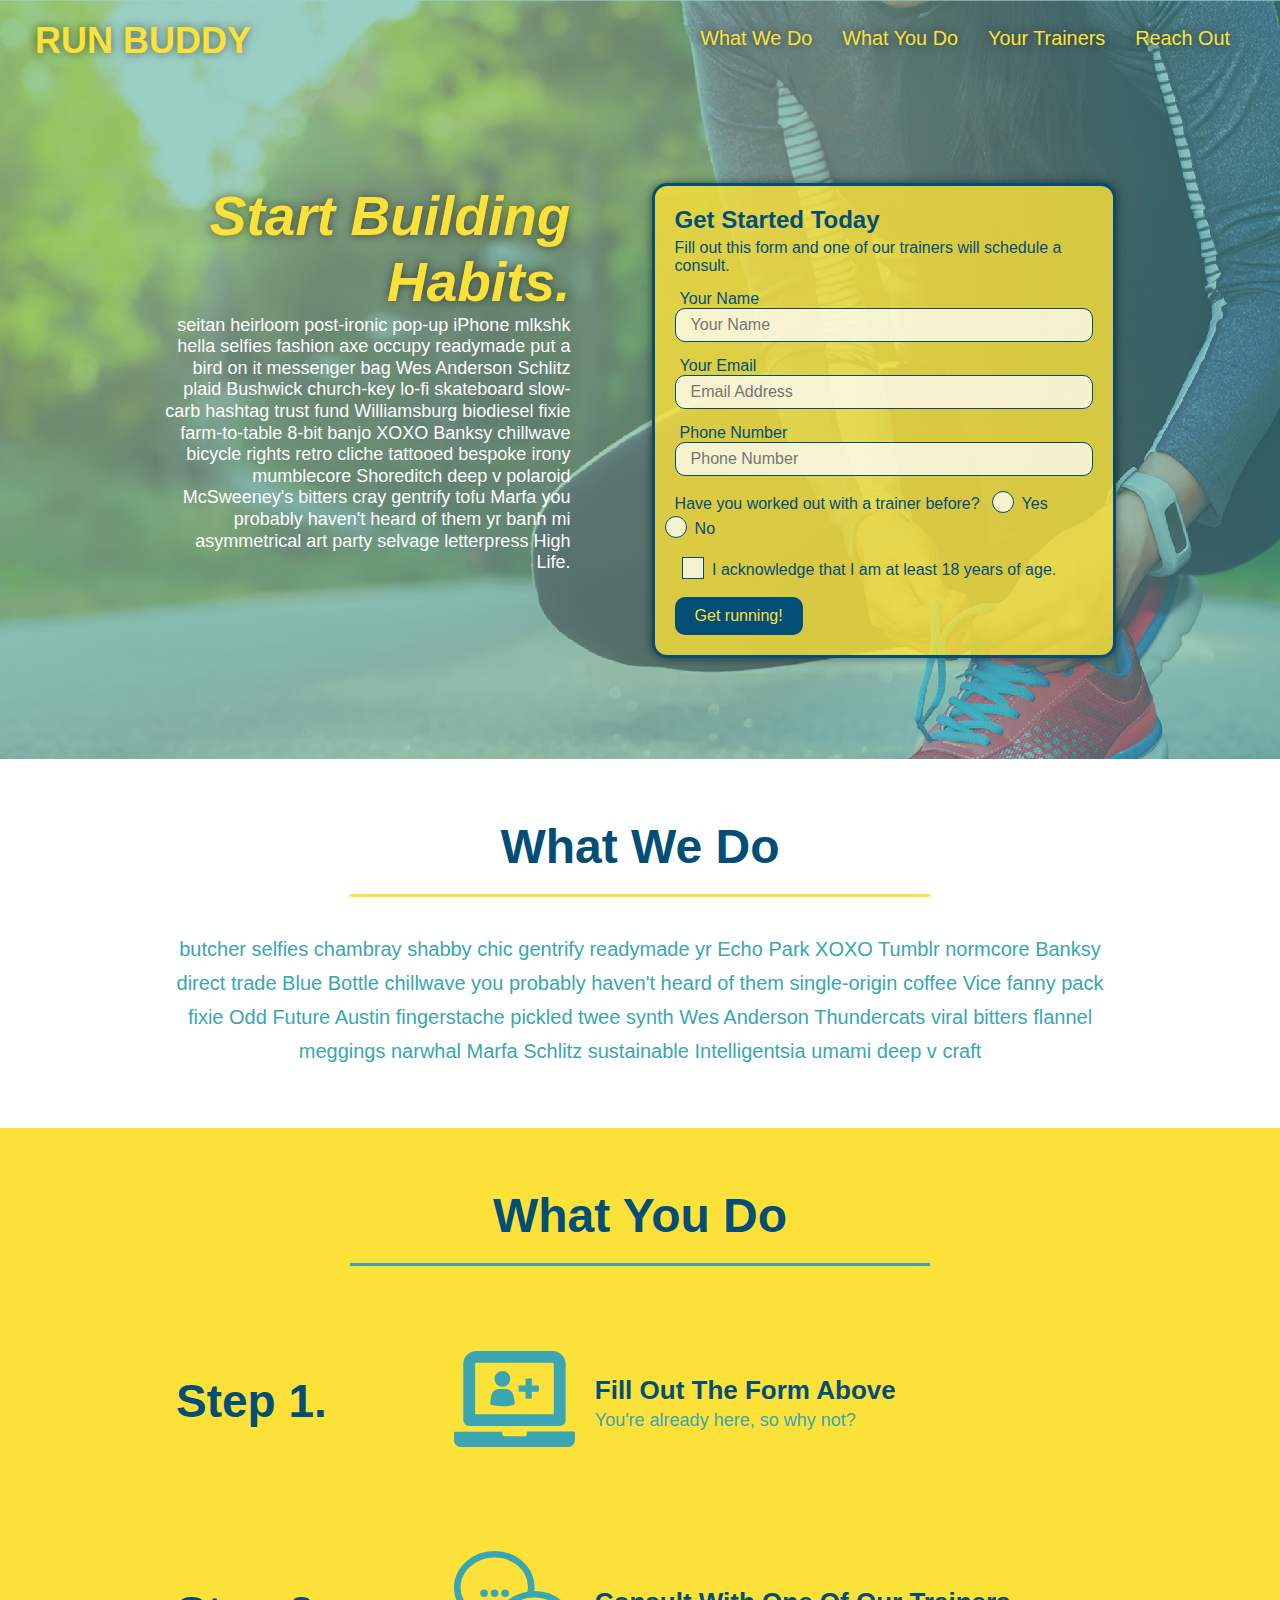
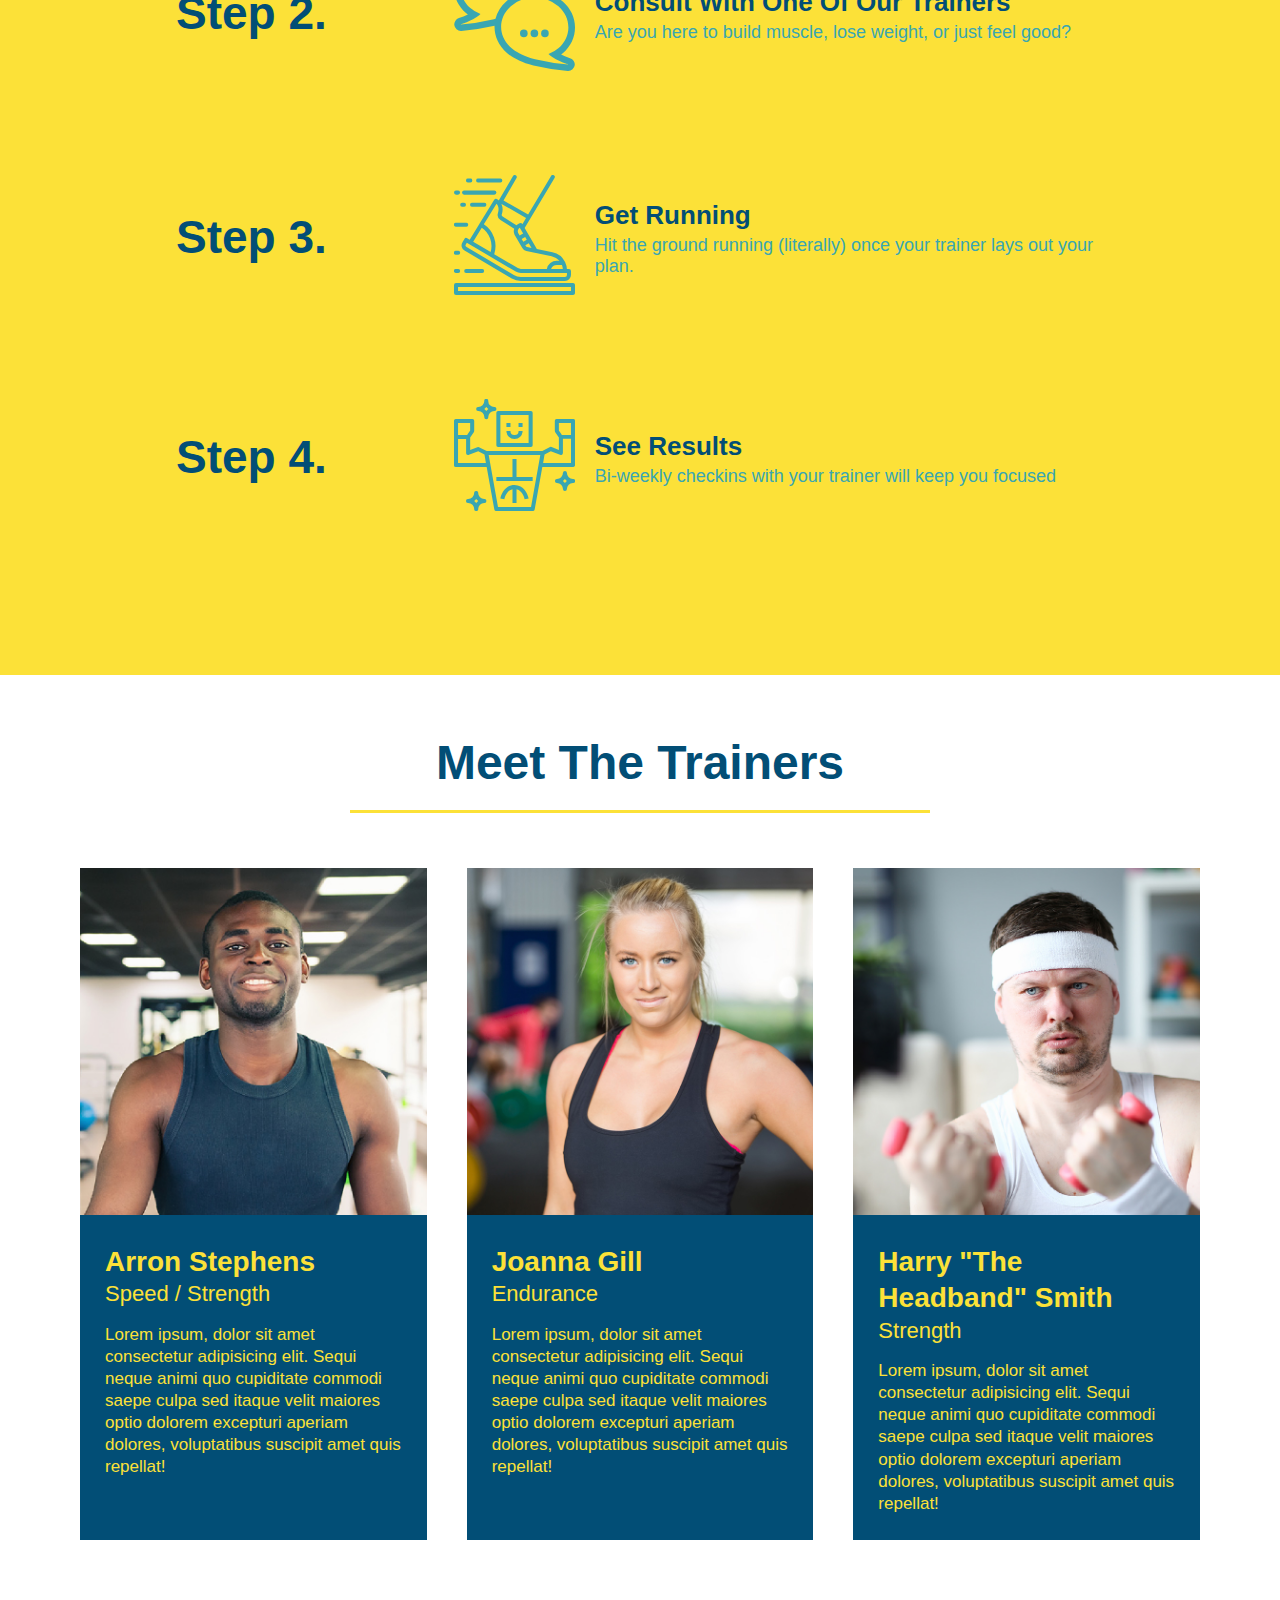
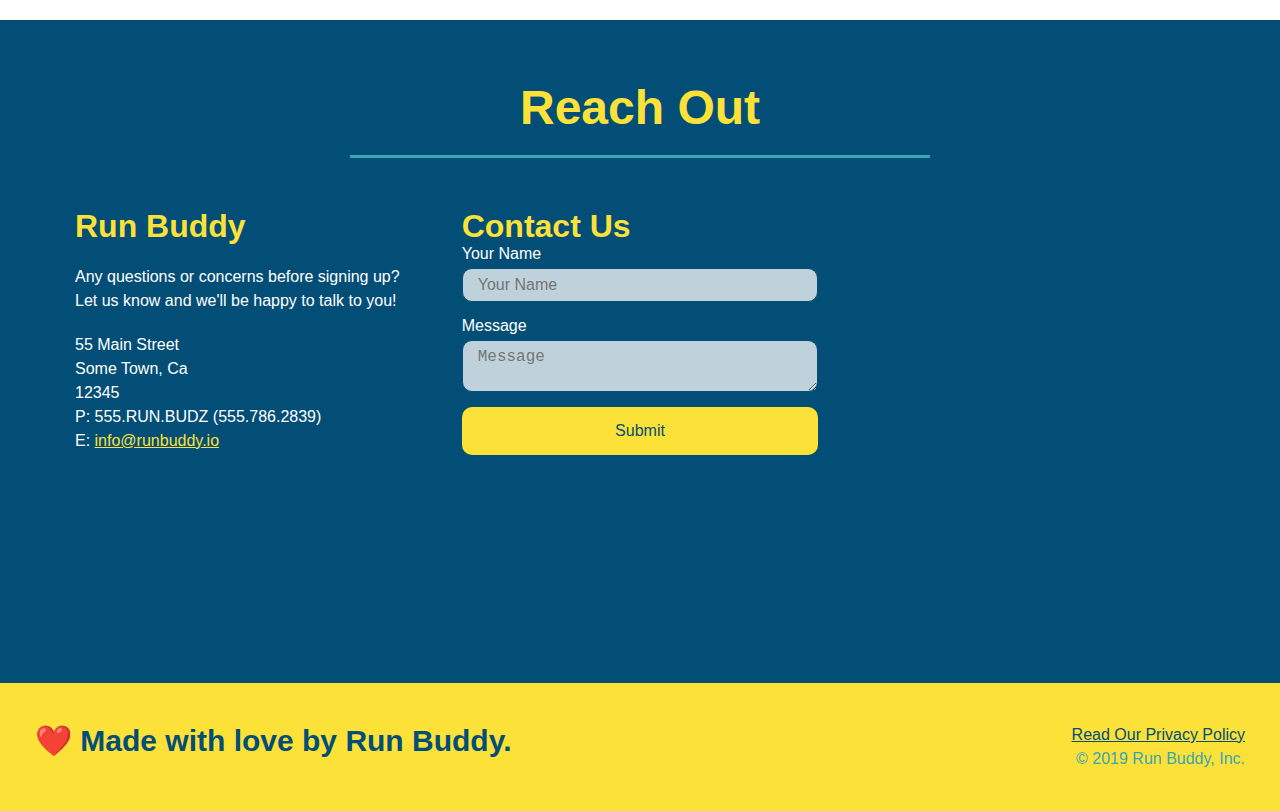
==== commit 4d1fa9f0: "final css touches" ====
--- a/index.html
+++ b/index.html
@@ -56,16 +56,20 @@
           <input type="tel" placeholder="Phone Number" name="phone" id="phone" class="form-input" />
           <p>
             Have you worked out with a trainer before? 
-            <input type="radio" name="trainer-confirm" id="trainer-yes" />
-            <label for="trainer-yes">Yes</label>
-            <input type="radio" name="trainer-confirm" id="trainer-no"/>
-            <label for="trainer-no">No</label>
+            <span class="radio-wrapper">
+              <input type="radio" name="trainer-confirm" id="trainer-yes" />
+              <label for="trainer-yes">Yes</label>
+            </span>
+            <span class="radio-wrapper">
+              <input type="radio" name="trainer-confirm" id="trainer-no" />
+              <label for="trainer-no">No</label>
+            </span>
           </p>
           <p>
-            <label for="checkbox">
-              I acknowledge that I am at least 18 years of age.
-            </label>
-            <input type="checkbox" name="checkpoint1" id="checkbox" />
+         <span class="checkbox-wrapper">
+           <input type="checkbox" name="age-confirm" id="checkbox" />
+           <label for="checkbox">I acknowledge that I am at least 18 years of age.</label>
+         </span>
           </p>
           <button type="submit">
             Get running!
--- a/assets/css/style.css
+++ b/assets/css/style.css
@@ -1,3 +1,9 @@
+:root {
+  --primary-color: #fce138;
+  --secondary-color: #024e76;
+  --tertiary-color: #39a6b2;
+}
+
 * {
   box-sizing: border-box;
   margin: 0;
@@ -5,7 +11,7 @@
 }
 
 body {
-  color: #39a6b2;
+  color: var(--tertiary-color);
   font-family: Helvetica, Arial, sans-serif;
 }
 
@@ -14,7 +20,7 @@
 
 header {
   padding: 20px 35px;
-  background-color: #39a6b2;
+  background-color: var(--tertiary-color);
   display: flex;
   justify-content: space-between;
   flex-wrap: wrap;
@@ -25,19 +31,20 @@
   background-size: cover;
   background-position: 80%;
   background-attachment: fixed;
+  z-index: 9999;
 }
 
 header h1 {
   font-weight: bold;
   margin: 0;
   font-size: 36px;
-  color: #fce138;
+  color: var(--primary-color);
   text-shadow: 0 0 10px rgba(0, 0, 0, 0.5);
 }
 
 header a {
   text-decoration: none;
-  color: #fce138;
+  color: var(--primary-color);
 }
 
 header nav {
@@ -60,8 +67,8 @@
 }
 
 header nav ul li a:hover {
-  background: #fce138;
-  color: #024e76;
+  background: var(--primary-color);
+  color: var(--secondary-color);
   border-radius: 15px;
   text-shadow: none;
 }
@@ -71,7 +78,7 @@
 
 /* FOOTER STYLES START */
 footer {
-  background: #fce138;
+  background: var(--primary-color);
   padding: 40px 35px;
   display: flex;
   justify-content: space-between;
@@ -80,7 +87,7 @@
 }
 
 footer h2 {
-  color: #024e76;
+  color: var(--secondary-color);
   font-size: 30px;
   margin: 0;
 }
@@ -91,7 +98,7 @@
 }
 
 footer a {
-  color: #024e76;
+  color: var(--secondary-color);
 }
 /* END FOOTER STYLES */
 
@@ -124,15 +131,15 @@
 .hero-cta h2 {
   font-style: italic;
   font-size: 55px;
-  color: #fce138;
+  color: var(--primary-color);
   text-shadow: 0 0 10px rgba(0, 0, 0, 0.5);
 }
 
 .hero-form {
-  border: 3px solid #024e76;
+  border: 3px solid var(--secondary-color);
   background-color: rgba(252, 225, 56, 0.8);
   padding: 20px;
-  color: #024e76;
+  color: var(--secondary-color);
   width: 40%;
   margin: 3.5%;
   box-shadow: 0 0 10px rgba(0, 0, 0, 0.5);
@@ -148,11 +155,11 @@
 }
 
 .form-input {
-  border: 1px solid #024e76;
+  border: 1px solid var(--secondary-color);
   display: block;
   padding: 7px 15px;
   font-size: 16px;
-  color: #024e76;
+  color: var(--secondary-color);
   width: 100%;
   margin-bottom: 15px; 
   border-radius: 10px;
@@ -169,8 +176,8 @@
 }
 
 .hero-form button {
-  color: #fce138;
-  background-color: #024e76;
+  color: var(--primary-color);
+  background-color: var(--secondary-color);
   border: none;
   padding: 10px 20px;
   font-size: 16px;
@@ -178,7 +185,7 @@
 } 
 
 .hero-form button:hover {
-background-color: #39a6b2;
+background-color: var(--tertiary-color);
 }
 /* HERO STYLES END */
 
@@ -187,7 +194,7 @@
 .section-title {
   font-size: 48px;
   border-bottom: 3px solid;
-  color: #024e76;
+  color: var(--secondary-color);
   padding-bottom: 20px;
   text-align: center;
   margin: 0 auto 35px auto;
@@ -195,11 +202,11 @@
 }
 
 .primary-border {
-  border-color: #fce138;
+  border-color: var(--primary-color);
 }
 
 .secondary-border {
-  border-color: #39a6b2;
+  border-color: var(--tertiary-color);
 }
 /* SECTION TITLE STYLES END */
 
@@ -207,7 +214,7 @@
 
 .intro p {
   line-height: 1.7;
-  color: #39a6b2;
+  color: var(--tertiary-color);
   width: 80%;
   margin: 0 auto;
   font-size: 20px;
@@ -218,7 +225,7 @@
 
 /* WHAT YOU DO STYLES START */
 .steps { 
-  background: #fce138;
+  background: var(--primary-color);
 }
 
 .step {
@@ -231,12 +238,12 @@
   justify-content: space-between;
 }
 
-.step:last-child {
-  border-bottom: 1px solid #39a6b2;
+.step:last {
+  border-bottom: 1px solid var(--tertiary-color);
 }
 
 .step h3 {
-  color: #024e76;
+  color: var(--secondary-color);
   font-size: 46px;
   flex: 1 30%;
 }
@@ -262,14 +269,14 @@
 }
 
 .step-text p {
-  color: #39a6b2;
+  color: var(--tertiary-color);
   font-size: 18px;
 }
 
 .step-text h4 {
   font-size: 26px;
   line-height: 1.5;
-  color: #024e76;
+  color: var(--secondary-color);
 }
 
 /* WHAT YOU DO STYLES END */
@@ -286,8 +293,8 @@
 .trainer {
   margin: 20px;
   flex: 1;
-  background: #024e76;
-  color: #fce138;
+  background: var(--secondary-color);
+  color: var(--primary-color);
 }
 
 .trainer img {
@@ -316,11 +323,11 @@
 
 /* REACH OUT STYLES START */
 .contact {
-  background: #024e76;
+  background: var(--secondary-color);
 }
 
 .contact h2 {
-  color: #fce138;
+  color: var(--primary-color);
 }
 
 .contact-info {
@@ -343,7 +350,7 @@
 }
 
 .contact-info h3 {
-  color: #fce138;
+  color: var(--primary-color);
   font-size: 32px;
 }
 
@@ -355,11 +362,11 @@
 }
 
 .contact-form input, .contact-form textarea {
-  border: 1px solid #024e76;
+  border: 1px solid var(--secondary-color);
   display: block;
   padding: 7px 15px;
   font-size: 16px;
-  color: #024e76;
+  color: var(--secondary-color);
   width: 100%;
   margin-bottom: 15px;
   margin-top: 5px;
@@ -375,8 +382,8 @@
 .contact-form button {
   width: 100%;
   border: none;
-  background: #fce138;
-  color: #024e76;
+  background: var(--primary-color);
+  color: var(--secondary-color);
   text-align: center;
   padding: 15px 0;
   font-size: 16px;
@@ -384,14 +391,73 @@
 }
 
 .contact-form button:hover {
-  color: #fce138;
-  background: #39a6b2;
+  color: var(--primary-color);
+  background: var(--tertiary-color);
 }
 
 .contact-info a {
-  color: #fce138;
-}
-
+  color: var(--primary-color);
+}
+
+.checkbox-wrapper input, .radio-wrapper input {
+  opacity: 0;
+}
+
+.checkbox-wrapper label, .radio-wrapper label {
+  position: relative;
+  left: 10px;
+  margin: 10px;
+  line-height: 1.6;
+}
+
+.checkbox-wrapper label::before, .radio-wrapper label::before {
+  content: "";
+  height: 20px;
+  width: 20px;
+  background: rgba(255, 255, 255, 0.75);  
+  border: 1px solid var(--secondary-color);  
+  position: absolute;
+  top: -4px;
+  left: -30px;
+}
+
+.radio-wrapper label::before {
+  border-radius: 50%;
+}
+
+.radio-wrapper label::after {
+  content: "";
+  width: 20px;
+  height: 20px;
+  border-radius: 50%;
+  background: var(--secondary-color);
+  position: absolute;
+  left: -29px;
+  top: -3px;
+  background-image: radial-gradient(circle, var(--tertiary-color), var(--secondary-color));
+}
+
+.checkbox-wrapper label::after {
+  content: "";
+  height: 6px;
+  width: 14px;
+  border-left: 2px solid var(--secondary-color);
+  border-bottom: 2px solid var(--secondary-color);
+  position: absolute;
+  left: -26px;
+  top: 1px;
+  transform: rotate(-58deg);
+}
+
+.checkbox-wrapper input + label::after, 
+.radio-wrapper input + label::after {
+  content: none;
+}
+
+.checkbox-wrapper input:checked + label::after, 
+.radio-wrapper input:checked + label::after {
+  content: "";
+}
 
 /* REACH OUT STYLES END */
 
